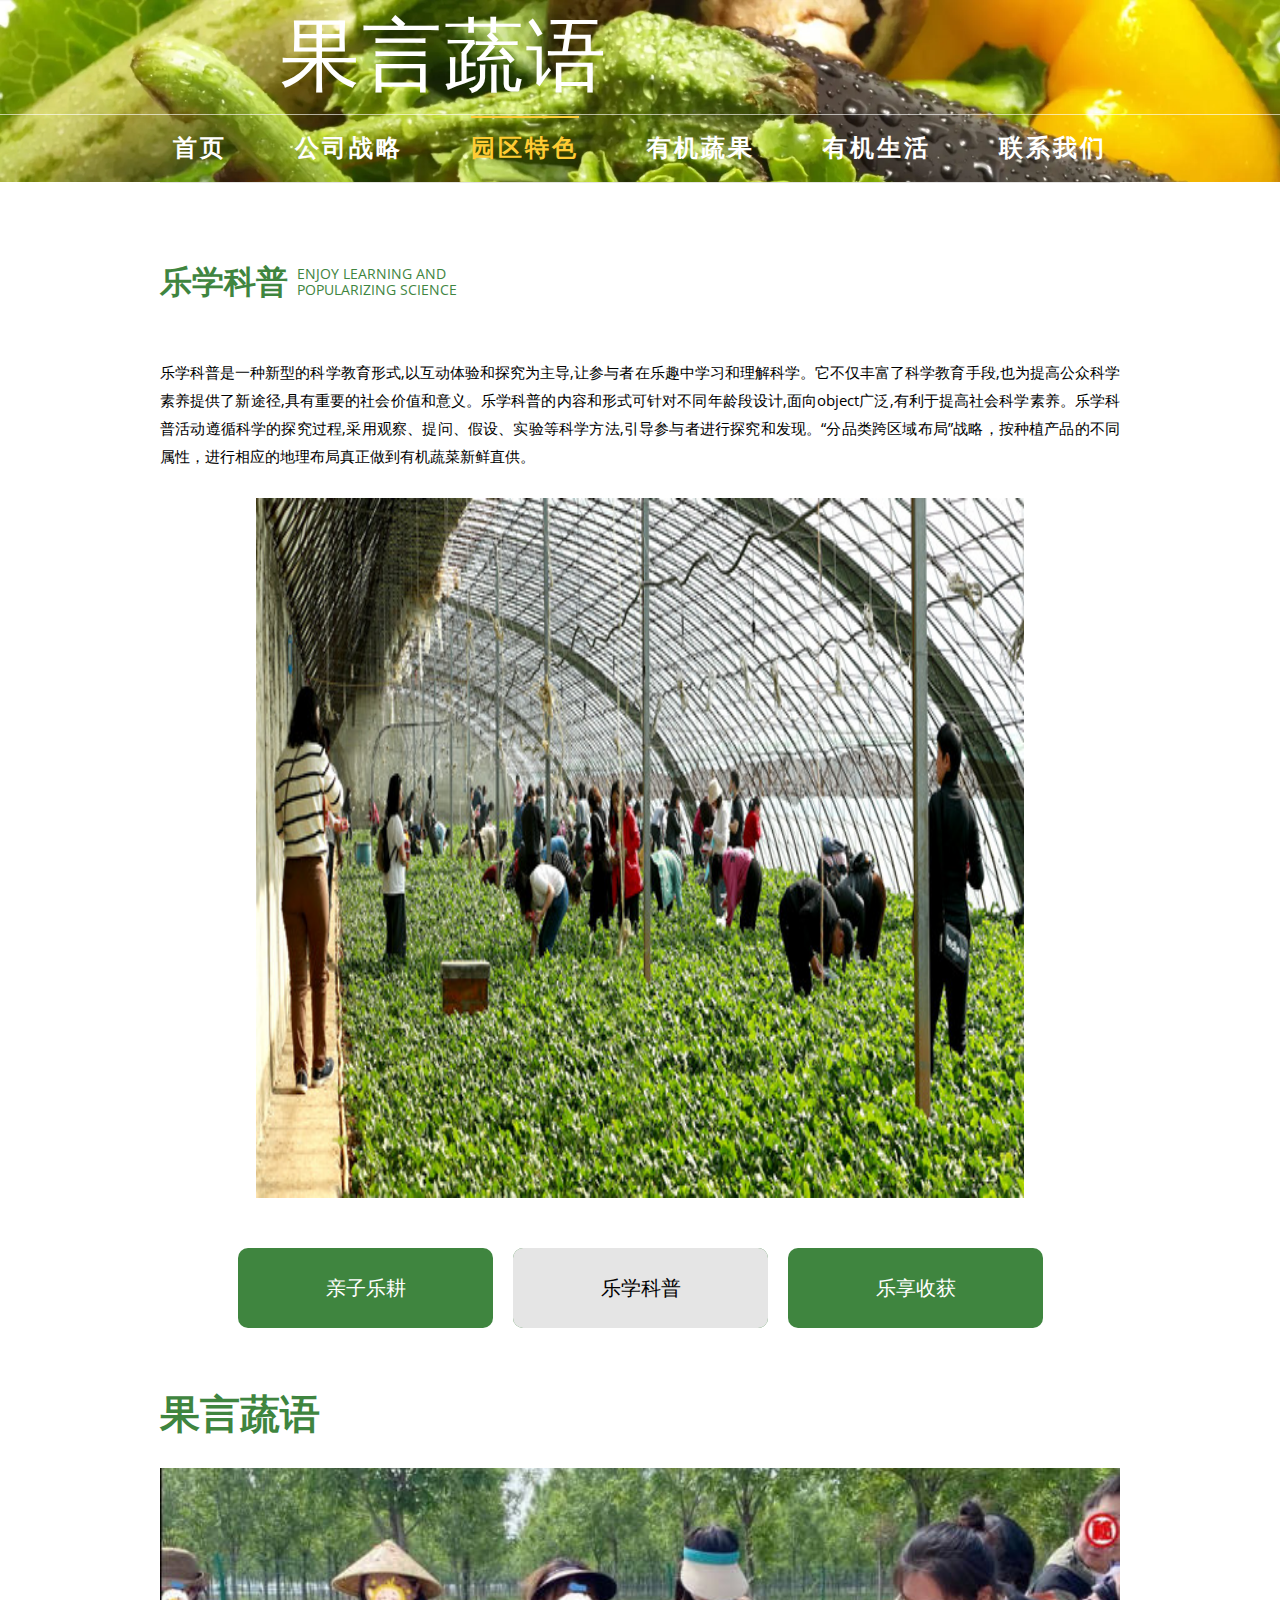
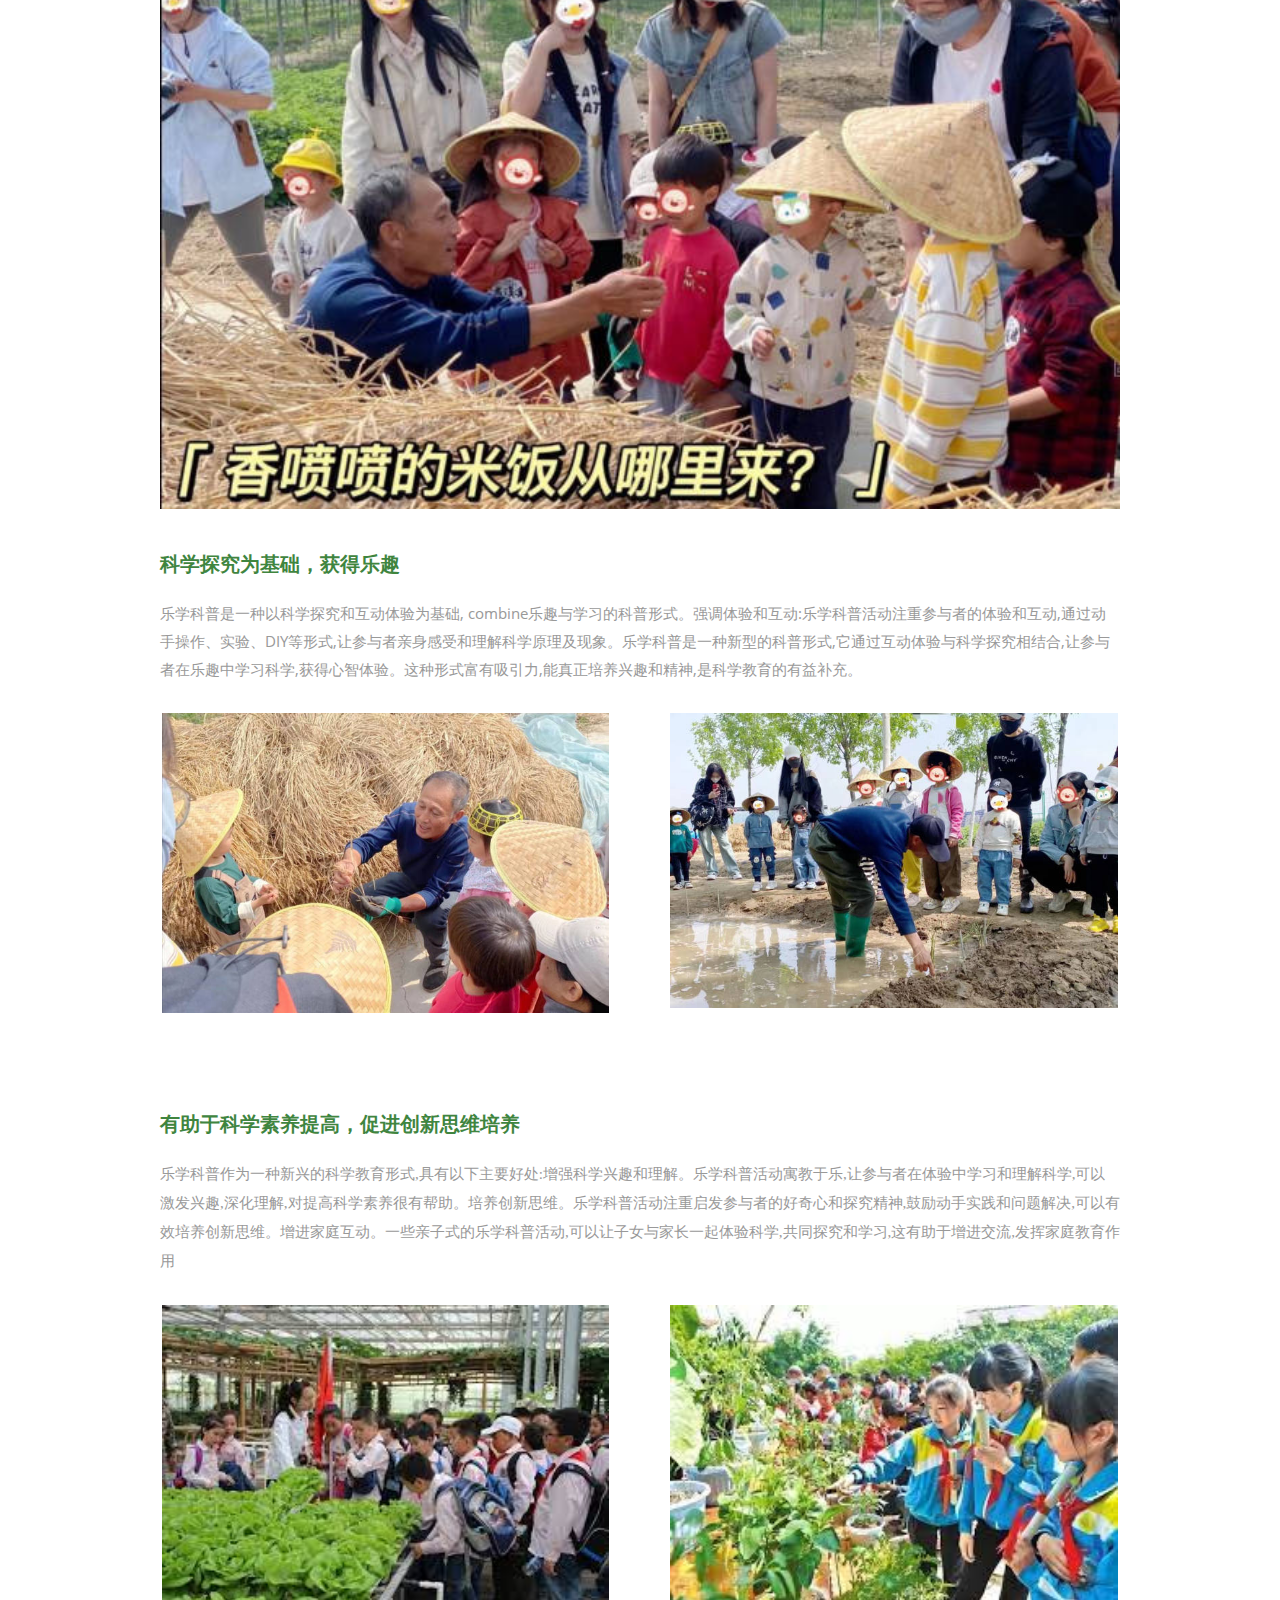
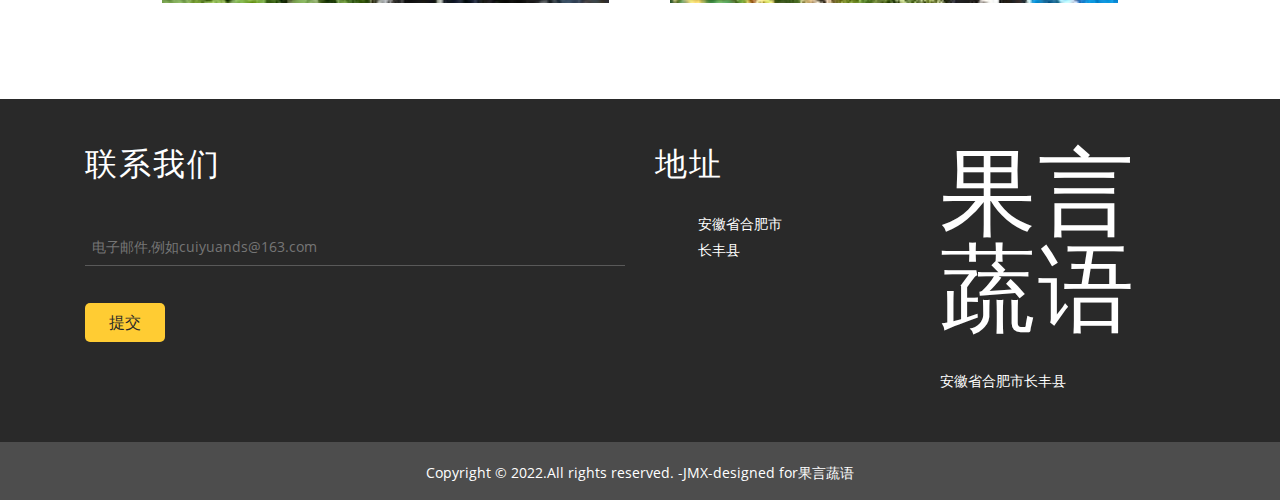
==== ts-x.html @ 64f55573 "Add files via upload" ====
<!DOCTYPE HTML>
<html>
<head>
<title>园区特色</title>
<meta name="viewport" content="width=device-width, initial-scale=1">
<meta http-equiv="Content-Type" content="text/html; charset=utf-8" />
<meta name="keywords" content="Transit Responsive web template, Bootstrap Web Templates, Flat Web Templates, Andriod Compatible web template, 
Smartphone Compatible web template, free webdesigns for Nokia, Samsung, LG, SonyErricsson, Motorola web design" />
<script type="application/x-javascript"> addEventListener("load", function() { setTimeout(hideURLbar, 0); }, false); function hideURLbar(){ window.scrollTo(0,1); } </script>
<link href="css/bootstrap.css" rel='stylesheet' type='text/css' />
<link rel="shortcut icon" href="images/newlog2.png" type="image/x-icon"/>
<!-- Custom Theme files -->
<link href="css/style.css" rel='stylesheet' type='text/css' />
<!-- 有机知识模块	 -->
<link rel="shortcut icon" href="themes/basic/skin/images/favicon.ico" type="image/x-icon"/>	
<link rel="stylesheet" type="text/css" href="css-2/default/default.css" />	
<link rel="stylesheet" type="text/css" href="ss-2/index.css2.css" />
<link rel="stylesheet" type="text/css" href="css-2/global.2.css" />
<link rel="stylesheet" type="text/css" href="ss-2/resize.css" />
<link rel="stylesheet" type="text/css" href="css-2/filexslider.css" />
<link rel="stylesheet" href="css/lightbox.css">
<script src="js/jquery-1.11.1.min.js"> </script>
<!-- 有机知识模块	 -->
<script type="text/javascript" src="js-2/jquery.js"></script>
<script type="text/javascript" src="js-2/jquery-jplayer.min.js"></script>

<script type="text/javascript" src="gysy/README.md"></script>
<script type="text/javascript" src="js-2/waypoints.js"></script>
 <!--<script type="text/javascript" src="/skin/js/jquery.flexslider.js"></script>-->
 <script type="text/javascript" src="s-2/slider.js"></script>
<script type="text/javascript" src="themes/basic/skin/js/index.js"></script>
<script type="text/javascript">
	jQuery(document).ready(function($) {
		$(".scroll").click(function(event){		
			event.preventDefault();
			$('html,body').animate({scrollTop:$(this.hash).offset().top},1000);
		});
	});
</script>		
</head>
<body>
	<!-- banner -->
	<div class="banner a-banner">
		<!-- container -->
				<div class="logo">
					<a href="index.html">&nbsp;&nbsp;&nbsp;&nbsp;&nbsp;&nbsp;&nbsp;&nbsp;&nbsp;&nbsp;&nbsp;&nbsp;&nbsp;&nbsp;&nbsp;&nbsp;&nbsp;&nbsp;&nbsp;&nbsp;&nbsp;&nbsp;&nbsp;&nbsp;&nbsp;&nbsp;&nbsp;&nbsp;果言蔬语</a>
				</div>
				<div class="icons">
					<ul>
						<li><a href="#" class="facebook"> </a></li>
						<li><a href="#" class="facebook twitter"> </a></li>
						<li><a href="#" class="facebook chrome"> </a></li>
						<li><a href="#" class="facebook dribbble"> </a></li>
					</ul>
				</div>
				<div class="clearfix"> </div>
			<div class="top-nav">
					<span class="menu">菜单</span>
					<ul class="nav1">
						<li><a href="/index.html" >首页</a></li>
						<li><a href="/gs.html">公司战略</a></li>
						<li><a href="/zhishi.html"  class="active" >园区特色</a></li>
						<li><a href="/history.html">有机蔬果</a></li>
						<li><a href="/zhishi.html" >有机生活</a></li>
						<li><a href="/contact.html">联系我们</a></li>
					</ul>
					<!-- script-for-menu -->
						<script>
							 $( "span.menu" ).click(function() {
							$( "ul.nav1" ).slideToggle( 300, function() {
							// Animation complete.
								});
								});
						</script>
					<!-- /script-for-menu -->
			</div>
		</div>
		<!-- //container -->
	</div>

        <!-- 二级导航栏-->
        <div class="subNav">
            <ul class="clearfix">
    <!-- <li><p>技术优势</p></li>
    <li><a class="active" href="/site/planting_base/5">全国种植基地</a></li>
    <li><a class="" href="/site/soil#level-1">有机转化</a></li>
    <li><a class="" href="/site/scientific#level-1">科学种植</a></li>
    <li><a class="" href="/site/smart#level-1">智慧农业</a></li>
    <li><a class="" href="/site/quality#level-1">质量体系</a></li> -->
</ul>        </div>

        <div class="content">
            <div class="planting">
                <h1 class="con_title clearfix">
                    <span class="span1">乐学科普</span>
                    <span class="span2">Enjoy Learning And <br/>Popularizing Science</span>
                </h1>

                <div class="planting_article">
                    <div class='layout-area'><p style="text-align: justify;"><span style="color: #000000;">乐学科普是一种新型的科学教育形式,以互动体验和探究为主导,让参与者在乐趣中学习和理解科学。它不仅丰富了科学教育手段,也为提高公众科学素养提供了新途径,具有重要的社会价值和意义。乐学科普的内容和形式可针对不同年龄段设计,面向object广泛,有利于提高社会科学素养。乐学科普活动遵循科学的探究过程,采用观察、提问、假设、实验等科学方法,引导参与者进行探究和发现。&ldquo;分品类跨区域布局&rdquo;战略，按种植产品的不同属性，进行相应的地理布局真正做到有机蔬菜新鲜直供。</span></p>
<p>&nbsp;</p>
<p><img src="/teshi-shi/zhis-01.jpg " alt="" width="869" height="700" /></p></div>                </div>

                
                
                
                <div class="planting_list">
                    <ul class="planting_list_ul clearfix">
                        
                                                                            <li>
                                <a class="active" href="/yuanquteshe.html">
                                    亲子乐耕                               </a>
                            </li>
                                                    <li>
                                <a class="active current" href="ts-x.html">
                                    乐学科普                                </a>
                            </li>
                                                    <li>
                                <a class="" href="/ts-xiang.html">
                                    乐享收获                                </a>
                            </li>
                                                    <li>
                                <a class="" href="/ts-ye.html">
                                    乐业共育                                </a>
                            </li>
                                                    <!-- <li>
                                <a class="" href="/site/planting_base/9">
                                    海南基地                                </a>
                            </li> -->
                          
                       
                    </ul>
                    <span class="planting_prev"></span>
                    <span class="planting_next"></span>
                </div>

                
                  <!-- 添加节点到类型-->
                                    
                                
                <div class="planting_section">
                    <h2>果言蔬语<span></span></h2>
                    <div class="plan_img">
                        <p><img src="/manig-ts/lexue-00.jpg" alt="" /></p>                    </div>
 
                   
                    
                          
                            
                            <div class="planting_sec1">
                                <h3>科学探究为基础，获得乐趣</h3>
                                <div class="article">
                                    <p>乐学科普是一种以科学探究和互动体验为基础, combine乐趣与学习的科普形式。强调体验和互动:乐学科普活动注重参与者的体验和互动,通过动手操作、实验、DIY等形式,让参与者亲身感受和理解科学原理及现象。乐学科普是一种新型的科普形式,它通过互动体验与科学探究相结合,让参与者在乐趣中学习科学,获得心智体验。这种形式富有吸引力,能真正培养兴趣和精神,是科学教育的有益补充。</p>                                </div>
                                
                                 <!--编辑节点:-->
                                                                
                                <div class="list">
                                    <ul class="clearfix">
                                        
                                                                                                                                                                                                                                                      
                                            <li>
                                                <img src="/manig-ts/lexue-01.jpg" alt=""/>
                                                <h3></h3>
                                                <div></div>  
                                                
                                                      <!--    编辑节点:-->
                                                                                                    
                                            </li>
                                        
                                                                                                                                         
                                            <li>
                                                <img src="/manig-ts/lexue-02.jpg" alt=""/>
                                                <h3></h3>
                                                <div></div>  
                                                
                                                      <!--    编辑节点:-->
                                                                                                    
                                            </li>
                                        
                                                                                 
                                    </ul>
                                </div>
                            </div>
                            
                            <div class="planting_sec1">
                                <h3>有助于科学素养提高，促进创新思维培养</h3>
                                <div class="article">
                                    <p class="p"><span style="font-family: 方正兰亭黑简体;"></span><span style="font-family: 方正兰亭黑简体;">乐学科普作为一种新兴的科学教育形式,具有以下主要好处:增强科学兴趣和理解。乐学科普活动寓教于乐,让参与者在体验中学习和理解科学,可以激发兴趣,深化理解,对提高科学素养很有帮助。培养创新思维。乐学科普活动注重启发参与者的好奇心和探究精神,鼓励动手实践和问题解决,可以有效培养创新思维。增进家庭互动。一些亲子式的乐学科普活动,可以让子女与家长一起体验科学,共同探究和学习,这有助于增进交流,发挥家庭教育作用</span>&nbsp;</p>                                </div>
                                
                                 <!--编辑节点:-->
                                                                
                                <div class="list">
                                    <ul class="clearfix">
                                        
                                                                                                                                                                                                                                                      
                                            <li>
                                                <img src="/teshi-shi/zhisi-02.jpg" alt=""/>
                                                <h3></h3>
                                                <div></div>  
                                                
                                                      <!--    编辑节点:-->
                                                                                                    
                                            </li>
                                        
                                                                                                                                         
                                            <li>
                                                <img src="/teshi-shi/zhisi-03.jpg" alt=""/>
                                                <h3></h3>
                                                <div></div>  
                                                
                                                      <!--    编辑节点:-->
                                                                                                    
                                            </li>
                                        
                                                                                 
                                    </ul>
                                </div>
                            </div>
                         
                    
                </div>


                
                
                
            </div>
        </div>

    </div>

  
<script>
    $(function(){
        $('.planting_list .planting_list_ul').carouFredSel({
            'width':'100%',
            'scroll': {'duration': 800, 'items': 1},
            'swipe': {'onMouse': true},
            'auto': false,
//            'items': 4,
            'prev': '.planting_prev',
            'next': '.planting_next',
            'circular': false
        });
    });
</script>

<div class="footer">
    <!-- container -->
    <div class="container">
        <div class="col-md-6 footer-left">
            <h3>联系我们</h3>
            <form>
                <input type="text" placeholder="电子邮件,例如cuiyuands@163.com" required="">
                <input type="submit" value="提交">
            </form>
        </div>
        <div class="col-md-3 footer-middle">
            <h3>地址</h3>
            <div class="address">
                <p>安徽省合肥市
                    <span>长丰县</span>
                </p>
            </div>
            <div class="phone">
                <p></p>
            </div>
        </div>   
        <div class="col-md-3 footer-right">
            <div class="f-logo">
                <a href="index.html">果言蔬语</a>
            </div>
            <p>安徽省合肥市长丰县</p>
        </div>
        <div class="clearfix"> </div>	
    </div>
    <!-- //container -->
</div>
<!-- //footer -->
<!-- copyright -->
<div class="copyright">
    <!-- container -->
    <div class="container">
        <div class="copyright-left">
            <p>Copyright &copy; 2022.All rights reserved.&nbsp;-JMX-designed&nbsp;for<a href="index.html" target="_blank" title="">果言蔬语</a></p>
        </div>
    </div>
    <!-- //container -->
</div>
<!-- copyright -->
</body>
</html>
---- css/style.css ----
h4, h5, h6,
h1, h2, h3 {margin-top: 0;}
ul, ol {margin: 0;}
p {margin: 0;}
html, body{
	font-family: 'OpenSans-Regular';
	font-size: 100%;
	background: #ffffff;
}
@font-face {
   font-family: 'OpenSans-Regular';
   src: url(../fonts/OpenSans-Regular.ttf)format('truetype');
}
@font-face {
   font-family: 'Dorsa-Regular';
   src: url(../fonts/Dorsa-Regular.ttf)format('truetype');
}
body a{
	transition:0.5s all;
	-webkit-transition:0.5s all;
	-moz-transition:0.5s all;
	-o-transition:0.5s all;
	-ms-transition:0.5s all;
}
.banner{
  background: url(../images/bg.jpg) no-repeat 0px 0px;
  background-size: cover;
  -webkit-background-size: cover;
  -moz-background-size: cover;
  -o-background-size: cover;
  -ms-background-size: cover;
  position: relative;
}
.copyrights{
	text-indent:-9999px;
	height:0;
	line-height:0;
	font-size:0;
	overflow:hidden;
}
.a-banner {
  background: url(../images/bg.jpg) no-repeat 0px 0px;
  background-size: cover;
}
.logo{
	float:left;
}
.logo a{
  color: #FFF;
  font-size: 5em;
  font-family: 'Dorsa-Regular';
  text-decoration: none;
  letter-spacing: 2px;
}
.icons{
	float:right;
}
.icons ul{
  padding: 0;
  margin: 3em 0 0 0;
}
.icons ul li{
	display:inline-block;
	margin:0 .3em;
}
.icons ul li a.facebook{
	background:url(../images/social.png) no-repeat 0px 0px;
	width:40px;
	height:40px;
	display:block;
}
.icons ul li a.twitter{
  background: url(../images/social.png) no-repeat -41px 0px;
}
.icons ul li a.chrome{
	background:url(../images/social.png) no-repeat -82px 0px;
}
.icons ul li a.dribbble{
	background:url(../images/social.png) no-repeat -123px 0px;
}
.icons ul li a.pinterest{
	background:url(../images/social.png) no-repeat -164px 0px;
}
.icons ul li a.facebook:hover{
	opacity:.5;
}
.top-nav {
  text-align: center;
  padding: 1em 0 1em 0;
  border-top: ridge 1px rgba(255, 255, 255, 0.62);
}
.top-nav ul {
  padding: 0;
  margin: 0;
}
.top-nav ul li {
  display: inline-block;
  margin: 0 2em;
}
.top-nav ul li a.active {
  border-top: solid 2px #ffcc33;
  color: #ffcc33;
}
.top-nav ul li a {
  color: #FFFFFF;
  font-size: 1.5em;
  letter-spacing: 3px;
  margin: 0;
  font-weight: 600;
  font-family: 'Dorsa-Regular';
  text-decoration: none;
  padding: .7em 0 0 0;
}
.top-nav ul li a:hover{
  border-top: solid 2px #ffcc33;
  color: #ffcc33;
}	
.banner-text{
  padding: 2em 0;
  background: #ffcc33;
  margin-top: 30.5em;
}
.banner-text ul{
	padding:0;
	margin:0;
}
.banner-text ul li {
  font-size: 1em;
  margin: 0;
  color: #FFF;
  display: inline-block;
}
.banner-text ul li a {
  color: #FFF;
  text-decoration: none;
}
.banner-text ul li a {
  color: #FFF;
  text-decoration: none;
}
.banner-top-slide{
  background: #FFF;
  position: absolute;
  top: 20.06em;
  right: 14%;
  width: 28%;
}
.banner-bottom-top{
  background: #ffcc33;
  padding: 2em 3em;
}
.banner-bottom-top h4{
	color:#FFF;
	font-size:3em;
	font-weight:600;
}
.banner-bottom-top p{
  font-size: 1.4em;
  color: #FFF;
}
.banner-bottom-bottom{
  background: #FFF;
  padding: 2em 3em 4em;
}
.banner-slid h3{
  color: #6E6E6E;
  font-family: 'Dorsa-Regular';
  font-size: 3em;
  letter-spacing: 2px;
}
.banner-slid p{
  color: #B2B2B2;
  font-size: .9em;
  margin: 1em 0 0 0;
  line-height: 1.8em;
}
/*------------------ Slider Part starts Here----------*/
#slider2,
#slider3 {
  box-shadow: none;
  -moz-box-shadow: none;
  -webkit-box-shadow: none;
  margin: 0 auto;
}
.rslides_tabs {
  list-style: none;
  padding: 0;
  background: rgba(0,0,0,.25);
  box-shadow: 0 0 1px rgba(255,255,255,.3), inset 0 0 5px rgba(0,0,0,1.0);
  -moz-box-shadow: 0 0 1px rgba(255,255,255,.3), inset 0 0 5px rgba(0,0,0,1.0);
  -webkit-box-shadow: 0 0 1px rgba(255,255,255,.3), inset 0 0 5px rgba(0,0,0,1.0);
  font-size: 18px;
  list-style: none;
  margin: 0 auto 50px;
  max-width: 540px;
  padding: 10px 0;
  text-align: center;
  width: 100%;
}
.rslides_tabs li {
  display: inline;
  float: none;
  margin-right: 1px;
}
.rslides_tabs a {
  width: auto;
  line-height: 20px;
  padding: 9px 20px;
  height: auto;
  background: transparent;
  display: inline;
}
.rslides_tabs li:first-child {
  margin-left: 0;
}
.rslides_tabs .rslides_here a {
  background: rgba(255,255,255,.1);
  color: #fff;
  font-weight: bold;
}
.events {
  list-style: none;
}
.callbacks_container {
  position: relative;
  width: 100%;
}
.callbacks {
  position: relative;
  list-style: none;
  overflow: hidden;
  width: 100%;
  padding: 0;
  margin: 0;
}
.callbacks li {
  position: absolute;
  width: 100%;
  left: 0;
  top: 0;
}
.callbacks img {
  position: relative;
  z-index: 1;
  height: auto;
  border: 0;
}
.callbacks .caption {
	display: block;
	position: absolute;
	z-index: 2;
	font-size: 20px;
	text-shadow: none;
	color: #fff;
	left: 0;
	right: 0;
	padding: 10px 20px;
	margin: 0;
	max-width: none;
	top: 10%;
	text-align: center;
}
.callbacks_nav {
position: absolute;
  -webkit-tap-highlight-color: rgba(0,0,0,0);
  top: 100%;
  left: 0;
  opacity: 0.7;
  z-index: 3;
  text-indent: -9999px;
  overflow: hidden;
  text-decoration: none;
  height: 16px;
  width: 15px;
  background: transparent url("../images/themes.png") no-repeat left top;
  margin-top: 0;
}
.callbacks_nav:active {
  opacity: 1.0;
}
.callbacks_nav.next {
  left: 7%;
  background-position: right top;
}
#slider3-pager a {
  display: inline-block;
}
#slider3-pager span{
  float: left;
}
#slider3-pager span{
	width:100px;
	height:15px;
	background:#fff;
	display:inline-block;
	border-radius:30em;
	opacity:0.6;
}
#slider3-pager .rslides_here a {
  background: #FFF;
  border-radius:30em;
  opacity:1;
}
#slider3-pager a {
  padding: 0;
}
#slider3-pager li{
	display:inline-block;
}
.rslides {
  position: relative;
  list-style: none;
  overflow: hidden;
  width: 100%;
  padding: 0;
  margin: 0;
}
.rslides li {
  -webkit-backface-visibility: hidden;
  position: absolute;
  display: none;
  width: 100%;
  left: 0;
  top: 0;
}
.rslides li{
  position: relative;
  display: block;
  float: left;
}
.rslides img {
  height: auto;
  border: 0;
  width:100%;
}
.callbacks_tabs{
  list-style: none;
  position: absolute;
  top: 111%;
  z-index: 999;
  left: 0;
  padding: 0;
  margin: 0;
}
.slider-top{
	text-align: center;
	padding:10em 0;
}
.slider-top h1{
	font-weight:700;
	font-size:48px;
	color:#010101;
}
.slider-top p{
	font-weight:400;
	font-size:20px;
	padding:1em 7em;
	color:#010101;
}
.slider-top ul.social-slide{
	display:inline-flex;
	margin: 0px;
	padding: 0px;
}
ul.social-slide li i{
	width:70px;
	height:74px;
	background:url(../images/img-resources.png)no-repeat;
	display: inline-block;
	margin:0px 15px;
}
ul.social-slide li i.win{
	background-position:-6px 0px;
}
ul.social-slide li i.android{
	background-position:-110px 0px;
}
ul.social-slide li i.mac{
	background-position:-215px 0px;
}
.callbacks_tabs li{
  display: inline-block;
  margin: 0 .2em;
}
@media screen and (max-width: 600px) {
  .callbacks_nav {
    top: 47%;
    }
}
/*----*/
.callbacks_tabs a{
 visibility: hidden;
}
.callbacks_tabs a:after {
  content: "\f111";
  font-size: 0;
  font-family: FontAwesome;
  visibility: visible;
  display: block;
  height: 12px;
  width: 12px;
  background: #444444;
  display: inline-block;
  border: 2px solid #444444;
  border-radius: 30px;
  -webkit-border-radius: 30px;
  -moz-border-radius: 30px;
  -o-border-radius: 30px;
  -ms-border-radius: 30px;
}
.callbacks_here a:after{
  border: 2px solid #000000;
  background: #FFFFFF;
}
/*-- welcome --*/
.welcome{
	padding:5em 0;
}
.welcome-info h3{
  color: #B2B2B2;
  font-size: 10em;
  font-family: 'Dorsa-Regular';
  letter-spacing: 2px;
  margin: 0;
}
.welcome-info h5{
  color: #000;
  font-size: 2em;
  margin: 0;
  text-transform: uppercase;
}
.welcome-info h4{
  color: #B2B2B2;
  font-size: 1.6em;
  margin: 2em 0 0 0;
  line-height: 1.3em;
}
/*-- banner-bottom --*/
.banner-bottom {
  padding: 5em 0;
  background: #ffcc33;
}
.banner-bottom-info {
  text-align: center;
}
.banner-bottom-info h3{
  color: #FFFFFF;
  font-size: 4em;
  margin: 0;
  font-family: 'Dorsa-Regular';
  letter-spacing: 2px;
}
.banner-bottom-info p{
  color: #FFFFFF;
  font-size: .9em;
  margin: 1em auto 0;
  line-height: 1.8em;
  width: 70%;
}
.banner-bottom-grids {
  margin-top: 4em;
}
.banner-bottom-left img{
	width:100%;
}
.banner-bottom-right h4{
  color: #FFFFFF;
  font-size: 1.4em;
  margin: 0;
}
.banner-bottom-right p{
  color: #FFFFFF;
  font-size: .9em;
  margin: 1em 0 0 0;
  line-height: 1.8em;
}
/*-- news --*/
.news {
  padding: 4em 0;
}
.news-text h3 {
  color: #6E6E6E;
  font-size: 4em;
  margin: 0;
  font-family: 'Dorsa-Regular';
  letter-spacing: 2px;
}
.news-text {
  text-align: center;
}
.news-text p{
  color: #B2B2B2;
  font-size: .9em;
  margin: 1em auto 0;
  line-height: 1.8em;
  width: 70%;
}
.news-text h5 span{
	display:block;
}
.news-grids {
  margin-top: 3em;
}
.news-grid img{
  width: 100%;
  margin: 1em 0;
}
.news-grid h4{
  color: #000000;
  font-size: 1em;
  margin: 0 0 .3em 0;
  font-weight: 600;
}
.news-grid a:hover{
	text-decoration:none;
}
.news-grid span {
	color: #B2B2B2;
	font-size: .9em;
	line-height: 1.8em;
}
.news-info p {
  color: #B2B2B2;
  font-size: .9em;
  margin: 0;
  line-height: 1.8em;
}
/*-- footer --*/
.footer{
	padding:3em 0;
	background:#292929;
}
.footer-left h3{
  color: #FFFFFF;
  font-size: 2em;
  margin: 0;
  font-family: 'Dorsa-Regular';
  letter-spacing: 2px;
}
.footer-left form{
  margin-top: 3em;
}
.footer-left input[type="text"] {
width: 100%;
  color: #898888;
  background: none;
  outline: none;
  font-size: .9em;
  padding: .5em;
  margin-bottom: 2em;
  -webkit-appearance: none;
  border-bottom: solid 1px #595959;
  border-top: none;
  border-right: none;
  border-left: none;
}
.footer-left input[type="submit"] {
border: none;
  outline: none;
  color: #292929;
  padding: .5em 1.5em;
  font-size: 16px;
  margin: 0.5em 0 0 0;
  -webkit-appearance: none;
  background: #FFCC33;
  border-radius: 5px;
  -webkit-border-radius: 5px;
  -moz-border-radius: 5px;
  -o-border-radius: 5px;
  -ms-border-radius: 5px;
}
.footer-left input[type="submit"]:hover{
	background:#4D4D4D;
	transition: 0.5s all;
	-webkit-transition: 0.5s all;
	-o-transition: 0.5s all;
	-moz-transition: 0.5s all;
	-ms-transition: 0.5s all;
}
.footer-middle h3{
  color: #FFFFFF;
  font-size: 2em;
  margin: 0;
  font-family: 'Dorsa-Regular';
  letter-spacing: 2px;
}
.f-logo a {
  color: #FFF;
  font-size: 6em;
  font-family: 'Dorsa-Regular';
  text-decoration: none;
  letter-spacing: 2px;
  line-height: 1em;
}
.footer-right p{
  color: #FFF;
  font-size: .9em;
  margin: 2em 0 0 0;
  line-height: 1.8em;
}
.address p {
  color: #FFFFFF;
  font-size: .9em;
  line-height: 1.8em;
  padding-left: 3em;
  margin: 2em 0 0 0;
  background: url(../images/location.png) no-repeat 0px 5px;
}
.address p span {
  display: block;
}
.phone{
	margin-top:2em;
}
.phone p{
  color: #FFFFFF;
  font-size: .9em;
  line-height: 1.8em;
  padding-left: 3em;
  margin: 2em 0 0 0;
  background: url(../images/phone.png) no-repeat 0px 0px;
}
.copyright{
  background: #4D4D4D;
  padding: 1em 0;
  text-align: center;
}
.copyright-left p{
	color: #FFF;
	font-size: .9em;
	margin: .4em 0 0 0;
}
.copyright-left p a{
	color:#FFF;
}
/*-- gallery --*/
.gallery-top {
  background: #F9F9F9;
}
.gallery-info {
  margin: 3em 0;
  text-align: center;
}
.gallery-info h3 {
  color: #6E6E6E;
  font-size: 4em;
  margin: 0;
  font-family: 'Dorsa-Regular';
  letter-spacing: 2px;
}
.gallery-info p {
  color: #B2B2B2;
  font-size: .9em;
  margin: 1em auto 0;
  line-height: 1.8em;
  width: 70%;
}
.gallery-grid img {
  width: 100%;
}
.gallery-grid:hover img {
  -webkit-filter: grayscale(100%);
  opacity: 8;
  transition: all 300ms!important;
  -webkit-transition: all 300ms!important;
  -moz-transition: all 300ms!important;
}
.gallery-grids-middle{
	margin:2em 0;
}
.gallery-grids-top {
  margin-bottom: 4em;
}
/*-- typography --*/
.typography {
  padding: 5em 0;
  background: #F9F9F9;
}
.typography-info {
  text-align: center;
  margin-bottom: 3em;
}
.typography-info h3.type {
  color: #6E6E6E;
  font-size: 4em;
  margin: 0;
  font-family: 'Dorsa-Regular';
  letter-spacing: 2px;
}
.typography-info p{
	color: #B2B2B2;
	font-size: .9em;
	margin: 1em auto 0;
	line-height: 1.8em;
	width: 70%;
}
.grid_4{
	background:#fff;
	padding:2em 0em 0em 0em;
}  
.grid_5{
	padding:1em 0 2em 0;
}

.table td, .table>tbody>tr>td, .table>tbody>tr>th, .table>tfoot>tr>td, .table>tfoot>tr>th, .table>thead>tr>td, .table>thead>tr>th {
  padding: 15px!important;
}
.table > thead > tr > th, .table > tbody > tr > th, .table > tfoot > tr > th, .table > thead > tr > td, .table > tbody > tr > td, .table > tfoot > tr > td {
  font-size: 0.8em;
  color: #999;
}
.table > thead > tr > th, .table > tbody > tr > th, .table > tfoot > tr > th, .table > thead > tr > td, .table > tbody > tr > td, .table > tfoot > tr > td {
  border-top: none !important;
}
.tab-content > .active {
  display: block;
  visibility: visible;
}
.label {
  font-weight: 300 !important;
}
.label {
  padding: 4px 6px;
  border: none;
  text-shadow: none;
}
h4.typ1{
	margin-bottom:15px;
}
h5.typ1{
	margin-bottom:15px;
}
.progress {
  height: 8px;
  box-shadow: none;
}
.progress {
  overflow: hidden;
  height: 20px;
  margin-bottom: 20px;
  background-color: #eeeeee;
  border-radius: 2px;
  -webkit-box-shadow: inset 0 1px 2px rgba(0, 0, 0, 0.1);
  box-shadow: inset 0 1px 2px rgba(0, 0, 0, 0.1);
}
.progress-bar {
  float: left;
  width: 0%;
  height: 100%;
  font-size: 12px;
  line-height: 20px;
  color: #ffffff;
  text-align: center;
  background-color: #03a9f4;
  -webkit-box-shadow: inset 0 -1px 0 rgba(0, 0, 0, 0.15);
  box-shadow: inset 0 -1px 0 rgba(0, 0, 0, 0.15);
  -webkit-transition: width 0.6s ease;
  -o-transition: width 0.6s ease;
  transition: width 0.6s ease;
}
.progress-bar {
  box-shadow: none;
}
.progress-bar-primary {
  background-color: #03a9f4;
}
.progress-bar-info {
  background-color: #00bcd4;
}
.progress-bar-success {
  background-color: #8bc34a;
}
.progress-bar-warning {
  background-color: #ffc107;
}
.progress-bar-danger {
  background-color: #e51c23;
}
.progress-bar-inverse {
  background-color: #757575;
}
.pagination > .active > a, .pagination > .active > span, .pagination > .active > a:hover, .pagination > .active > span:hover, .pagination > .active > a:focus, .pagination > .active > span:focus {
  background-color:#5bb2fc; !important;
  border-color:#5bb2fc; !important;
}
.grid_3 p,.page-header p {
  color: 888;
  font-size: 0.8em;
  margin-bottom: 1em;
  font-weight: 300;
}
.bs-docs-example {
  margin: 1em 0;
}
section#tables  p {
 margin-top: 1em;
}
.breadcrumb li{
	font-size:0.85em;
}
.breadcrumb li a{
	  color:#5bb2fc;
}
.badge-primary {
  background-color: #03a9f4;
}
.badge-success {
  background-color: #8bc34a;
}
.badge-warning {
  background-color: #ffc107;
}
.badge-danger {
  background-color: #e51c23;
}
.tab-container .tab-content {
  border-radius: 0 2px 2px 2px;
  border: 1px solid #e0e0e0;
  padding: 16px;
  background-color: #ffffff;
}
.nav-tabs {
  margin-bottom: 1em;
}
.alert {
  font-size: 0.85em;
}
h1.t-button,h2.t-button,h3.t-button,h4.t-button,h5.t-button {
  margin-top:0.5em
}
/*-- contact --*/
.contact-top {
  background: #F9F9F9;
}
.contact-info {
  margin: 3em 0;
  text-align: center;
}
.contact-info h3 {
  color: #6E6E6E;
  font-size: 3em;
  margin: 0;
  font-family: 'Dorsa-Regular';
  letter-spacing: 2px;
}
.contact-info p {
  color: #B2B2B2;
  font-size: .9em;
  margin: 1em auto 0;
  line-height: 1.8em;
  width: 70%;
}
.map iframe {
  width: 100%;
  min-height: 400px;
  border: none;
}
.mail-grids {
  margin: 3em 0;
}
.mail-grid-left h3 {
  color: #6E6E6E;
  font-size: 2em;
  margin: 0;
  font-family: 'Dorsa-Regular';
  letter-spacing: 2px;
}
.mail-grid-left h5 {
  color: #919191;
  font-size: .9em;
  margin: 0;
  line-height: 1.8em;
}
.mail-grid-left h5 span {
  display: block;
}
.mail-grid-left h4 {
  color: #000;
  font-size: 1em;
  font-weight: 600;
  margin: .5em 0;
}
.mail-grid-left p {
  color: #919191;
  font-size: .9em;
  margin: 1em 0;
  line-height: 1.8em;
}
.mail-grid-left p a{
  color: #919191;
	text-decoration:none;
}
.mail-grid-left p span {
  display: block;
}
.contact-form form {
  text-align: right;
}
.contact-form input[type="text"] {
  width: 100%;
  color: #919191;
  background: none;
  outline: none;
  font-size: .9em;
  padding: .5em;
  margin-bottom: 1em;
  border: solid 1px #919191;
  -webkit-appearance: none;
}
.contact-form textarea {
  resize: none;
  width: 100%;
  background: none;
  color: #919191;
  font-size: .9em;
  outline: none;
  padding: .5em;
  border: solid 1px #919191;
  min-height: 150px;
  -webkit-appearance: none;
}
.contact-form input[type="submit"] {
  border: none;
  outline: none;
  color: #292929;
  padding: .5em 1.5em;
  font-size: .9em;
  font-weight: 600;
  margin: 0.5em 0 0 0;
  -webkit-appearance: none;
  background: #ffcc33;
  border-radius: 5px;
  -webkit-border-radius: 5px;
  -moz-border-radius: 5px;
  -o-border-radius: 5px;
  -ms-border-radius: 5px;
}
.contact-form input[type="submit"]:hover {
  background: #4D4D4D;
  color: #FFF;
  transition: 0.5s all;
  -webkit-transition: 0.5s all;
  -o-transition: 0.5s all;
  -moz-transition: 0.5s all;
  -ms-transition: 0.5s all;
}
span.menu {
  display: none;
}
/*-- about --*/
.about-top {
  padding-bottom: 4em;
}
.about-info {
  margin: 3em 0;
  text-align: center;
}
.about-info h3{
  color: #6E6E6E;
  font-size: 4em;
  margin: 0;
  font-family: 'Dorsa-Regular';
  letter-spacing: 2px;
}
.about-info p {
  color: #B2B2B2;
  font-size: .9em;
  margin: 1em auto 0;
  line-height: 1.8em;
  width: 70%;
}
.about-top-grid h4{
  color: #000000;
  font-size: 1em;
  margin: 0;
  font-weight: 600;
  line-height: 1.5em;
}
.about-top-grid p {
  color: #B2B2B2;
  font-size: .9em;
  margin: 1em 0 0 0;
  line-height: 1.8em;
}
.about-top-grid img{
	width:100%;
}
.about-right {
  background: url(../images/1.jpg) no-repeat 0px 0px;
  background-size: cover;
  float: left;
  min-height: 380px;
  width: 40%;
}
.about-bottom {
  padding: 4em 0;
}
.about-bottom-grids {
  margin-top: 4em;
}
.about-bottom h3 {
  color: #6E6E6E;
  font-size: 4em;
  margin: 0;
  font-family: 'Dorsa-Regular';
  letter-spacing: 2px;
  text-align: center;
}
.about-bottom-left h4 {
  color: #000000;
  margin: 0;
  font-size: 1.5em;
}
.about-bottom-left p {
  color: #B2B2B2;
  font-size: .9em;
  margin: 2em 0 0 0;
  line-height: 1.8em;
}
.about-bottom-left p span {
  display: block;
  margin: 2em 0;
}
.about-team {
  padding: 3em 0;
  background: #ffcc33;
}
.team-grids {
  margin-top: 3em;
}
.about-team h4 {
  color: #FFFFFF;
  font-size: 4em;
  margin: 0;
  font-family: 'Dorsa-Regular';
  letter-spacing: 2px;
  text-align: center;
}
.team-grid img {
  width: 100%;
}
.team-grid h6 {
  font-size: 1em;
  color: #FFF;
  margin: 1em 0 1em 0;
  text-transform: capitalize;
  font-weight: 600;
}
.team-grid p {
  color: #FFFFFF;
  font-size: .9em;
  margin: 0;
  line-height: 1.8em;
}
/*-- responsive-design starts-here --*/
@media (max-width: 1440px) {
	/*-- home --*/
	.banner-top-slide {
	  width: 29%;
	}
}
@media (max-width: 1366px) {
	/*-- home --*/
	.banner-top-slide {
	  width: 30%;
	}
}
@media (max-width: 1280px) {
	/*-- home --*/
	.banner-top-slide {
	  width: 32%;
	}
}
@media (max-width: 1080px) {
	/*-- home --*/
	.banner-top-slide {
	  width: 38%;
	  right: 7%;
	}
	.welcome-info h3 {
		font-size: 8em;
	}
	.welcome-info h5 {
		font-size: 1.5em;
	}
	.welcome-info h4 {
		font-size: 1.3em;
	}
	.banner-bottom-right h4 {
		font-size: 1.3em;
	}
}
@media (max-width: 1050px){
	.banner-top-slide {
	  width: 39%;
	  right: 7%;
	}
}
@media (max-width: 1024px) {
	/*-- home --*/
	.banner-top-slide {
	  width: 40%;
	  right: 4%;
	}
	.welcome-info h3 {
	  font-size: 7em;
	}
	.news-grid h4 {
		font-size: .95em;
	}
}
@media (max-width: 991px) {
	/*-- home --*/
	.top-nav ul li {
	  margin: 0 1.5em;
	}
	.banner-text {
	  margin-top: 28.5em;
	}
	.banner-bottom-top h4 {
		font-size: 2em;
	}
	.banner-bottom-top h4 {
		font-size: 2em;
	}
	.banner-bottom-top h4 {
		font-size: 2em;
	}
	.banner-top-slide {
	  width: 33%;
	  right: 4%;
	  top: 20.2em;
	}
	.welcome-info h3 {
	  font-size: 6em;
	}
	.welcome-info h4 {
	  font-size: 1.2em;
	}
	.banner-slid h3 {
		font-size: 2em;
	}
	.banner-slid p {
		font-size: .8em;
	}
	.banner-bottom-info p {
		width: 100%;
	}
	.banner-bottom-grid {
	  float: left;
	  width: 50%;
	}
	.banner-bottom-right {
	  text-align: center;
	  margin: 1em 0 0 0;
	}
	.news-text p {
		width: 100%;
	}
	.news-grid {
	  float: left;
	  width: 50%;
	  margin-bottom: 2em;
	}
	.footer-left {
	  float: left;
	  width: 33.33%;
	}
	.footer-middle {
	  float: left;
	  width: 33.33%;
	}
	.footer-right {
	  float: left;
	  width: 33.33%;
	}
	/*-- about --*/
	.about-right {
	  background: url(../images/1.jpg) no-repeat 0px 0px;
	  background-size: cover;
	  float: none;
	  width: 100%;
	}
	.about-bottom-right {
	  margin-top: 4em;
	}
	.team-grid {
	  float: left;
	  width: 50%;
	  margin-bottom: 1em;
	}
	.about-info p {
		width: 100%;
	}
	.about-top-grid {
	  margin-bottom: 2em;
	}
	.typography-info p {
		width: 100%;
	}
	.gallery-info p {
		width: 100%;
	}
	.contact-info p {
		width: 100%;
	}
	/*-- gallery --*/
	.gallery-grid {
	  float: left;
	  width: 50%;
	  margin-bottom: 2em;
	}
	.gallery-grids-middle {
	  margin: 0;
	}
}
@media (max-width: 800px) {
	/*-- home --*/
	.banner-text ul li {
		display: block;
	}
	.banner-top-slide {
	  width: 43%;
	}
	.banner-text {
	  margin-top: 26.5em;
	}
	.banner-top-slide {
	  top: 19.6em;
	}
	.welcome-info h3 {
	  font-size: 5em;
	}
	.welcome {
	  padding: 3em 0;
	}
	.banner {
	  background: url(../images/banner.jpg) no-repeat -300px 0px;
	  background-size: cover;
	}
	.a-banner {
	  background: url(../images/banner.jpg) no-repeat 0px 0px !important;
	  background-size: cover !important;
	}
}
@media (max-width: 640px) {
	.top-nav ul li a {
		font-size: 1.5em;
		padding: .8em 0 0 0;
	}
	.banner-bottom-top {
	  padding: 2em 2em;
	}
	.banner-bottom-bottom {
	  padding: 2em 2em 4em;
	}
	.banner-top-slide {
	  width: 47%;
	}
	.footer-right p {
		margin: 1em 0 0 0;
	}
}
@media (max-width: 480px) {
	/*-- home --*/
	span.menu {
	  display: block;
	  padding-bottom: 1em;
	  cursor: pointer;
	  font-size: 1.2em;
	  color: #FFF;
	  position: relative;
	}
	ul.nav1 {
		display: none;
	}
	.top-nav {
	  text-align: center;
	  padding: 1em 0 0em 0;
	}
	.top-nav ul {
	  padding: 0;
	  margin: 0 auto;
	  z-index: 9999;
	  position: absolute;
	  width: 100%;
	  left: 0;
	}
	.top-nav ul.nav1 li {
	  display: block;
	  text-align: center;
	  background: rgba(0, 0, 0, 0.74);
	  border-bottom: 1px ridge rgba(255, 255, 255, 0.28);
	  margin: 0;
	  width: 100%;
	}
	.top-nav ul li a {
	  padding: .3em 0;
	  display: block;
	  float: none;
	  color: #FFFFFF;
	}
	.logo a {
		font-size: 4em;
	}
	.icons ul {
	  margin: 2em 0 0 0;
	}
	.banner-top-slide {
	  position: inherit;
	  width: 90%;
	  margin: 2em auto 0;
	  right: 0;
	}
	.banner-bottom-bottom {
	  padding: 2em 2em 4em;
	  background: #F4F4F4;
	}
	.banner {
	  background: url(../images/banner.jpg) no-repeat -150px 0px;
	  background-size: cover;
	}
	.banner-text {
	  margin-top: 9.5em;
	}
	.welcome-info h4 {
	  font-size: 1em;
	  line-height: 1.8em;
	}
	.banner-bottom {
		padding: 2em 0;
	}
	.banner-bottom-info h3 {
		font-size: 3em;
	}
	.banner-bottom-right p {
		font-size: .8em;
	}
	.banner-bottom-right h4 {
	  font-size: 1em;
	  line-height: 1.5em;
	}
	.welcome-info h3 {
	  font-size: 4em;
	}
	.welcome-info h5 {
	  font-size: 1.3em;
	}
	.footer-left {
	  float: none;
	  width: 100%;
	}
	.footer-middle {
	  float: none;
	  width: 100%;
	  margin:2em 0;
	}
	.footer-right {
	  float: none;
	  width: 100%;
	}
	.footer-left h3 {
		font-size: 3em;
	}
	.footer-middle h3 {
		font-size: 3em;
	}
	.f-logo a {
		font-size: 5em;
	}
	/*-- about --*/
	.about-bottom {
		padding: 2em 0;
	}
	.about-bottom-grids {
	  margin-top: 2em;
	}
	.about-team {
		padding: 2em 0;
	}
	.about-team h4 {
		font-size: 3em;
	}
	.team-grids {
	  margin-top: 2em;
	}
	.about-info {
		margin: 2em 0;
	}
	.about-info h3 {
		font-size: 3em;
	}
	.about-top {
	  padding-bottom: 0em;
	}
	.about-bottom h3 {
		font-size: 3em;
	}
	.about-bottom-left h4 {
	  font-size: 1.3em;
	}
	/*-- gallery --*/
	.gallery-info h3 {
	   font-size: 3em;
	}
	.gallery-info {
		margin: 2em 0;
	}
	.gallery-grids-top {
	  margin-bottom: 0em;
	}
	/*-- typography --*/
	.typography {
		padding: 2em 0;
	}
	.typography-info h3.type {
	  font-size: 3em;
	}
	/*-- contact --*/
	.contact-info {
		margin: 2em 0;
	}
	.contact-info h3 {
		font-size: 3em;
	}
	.mail-grid-left h3 {
		font-size: 3em;
	}
}
@media (max-width: 320px) {
	.banner {
	  background: url(../images/banner.jpg) no-repeat -120px 0px;
	  background-size: cover;
	}
	.logo {
	  width: 34%;
	}
	.icons ul li a.facebook {
	  background: url(../images/social.png) no-repeat 0px 0px;
	  width: 30px;
	  height: 30px;
	  display: block;
	  background-size: 495%;
	}
	.icons ul li a.twitter {
	  background: url(../images/social.png) no-repeat -30px 0px !important;
	  background-size: 495% !important;
	}
	.icons ul li a.chrome {
	  background: url(../images/social.png) no-repeat -60px 0px !important;
	  background-size: 495% !important;
	}
	.icons ul li a.dribbble {
	  background: url(../images/social.png) no-repeat -90px 0px !important;
	  background-size: 495% !important;
	}
	.icons ul li {
	  display: inline-block;
	  margin: 0 .1em;
	}
	.logo a {
	  font-size: 3.5em;
	}
	.icons ul {
	  margin: 1.7em 0 0 0;
	}
	span.menu {
	  font-size: 1em;
	  font-weight: 600;
	}
	.banner-text {
	  margin-top: 5.5em;
	}
	.banner-text ul li {
		font-size: .8em;
	}
	.banner-text {
		padding: 1em 0;
	}
	.banner-bottom-top h4 {
	  font-size: 1em;
	}
	.banner-bottom-top p {
		font-size: 1em;
	}
	.banner-bottom-top {
	  padding: 1em;
	}
	.banner-bottom-bottom {
		padding: 1em 1em 3em;
	}
	.callbacks_tabs {
		top: 100%;
	}
	.welcome {
	    padding: 1em 0;
	}
	.welcome-info h3 {
	  font-size: 3em;
	}
	.welcome-info h5 {
	  font-size: 1em;
	}
	.welcome-info h4 {
	  font-size: 1.5em;
	  margin: 1em 0 0 0;
	}
	.welcome-info h4 {
		font-size: .8em;
	}
	.banner-top-slide {
		margin: 1em auto 0;
	}
	.banner-bottom {
	  padding: 1em 0;
	}
	.banner-bottom-left {
	  text-align: center;
	}
	.banner-bottom-left img {
	  width: 70%;
	}
	.banner-bottom-info h3 {
	    font-size: 2.5em;
	}
	.banner-bottom-info p {
		font-size: .8em;
	}
	.banner-bottom-grids {
	  margin-top: 1em;
	}
	.banner-bottom-grid:nth-child(1){
		margin-bottom:1em;
	}
	.banner-bottom-grid {
	  float: none;
	  width: 100%;
	  padding: 0;
	}
	.news {
	    padding: 1em 0;
	}
	.news-text h3 {
		  font-size: 2.5em;
	}
	.news-text p {
		font-size: .8em;
	}
	.news-grids {
	  margin-top: 1em;
	}
	.news-grid {
	  float: none;
	  width: 100%;
	  margin-bottom: 1em;
	}
	.news-grid span {
		font-size: .8em;
	}
	.news-info p {
		font-size: .8em;
	}
	.footer {
		padding: 1em 0;
	}
	.footer-left h3 {
	  font-size: 2.5em;
	}
	.footer-left form {
	  margin-top: 1em;
	}
	.footer-left input[type="submit"] {
		font-size: 14px;
	}
	.footer-middle h3 {
	  font-size: 2.5em;
	}
	.address p {
		font-size: .8em;
	}
	.f-logo a {
	  font-size: 4em;
	}
	.footer-right p {
		font-size: .8em;
	}
	.copyright-left p {
		font-size: .8em;
	}
	.top-nav ul li a {
		font-size: 1.3em;
	}
	.phone {
	  margin-top: 1em;
	}
	.phone p {
		margin: 1em 0 0 0;
		font-size: .8em;
	}
	/*-- about --*/
	.about-info {
	  margin: 1em 0;
	}
	.about-info h3 {
		  font-size: 2.5em;
	}
	.about-info p {
		font-size: .8em;
	}
	.about-top-grid h4 {
		font-size: .9em;
	}
	.about-top-grid p {
		font-size: .8em;
	}
	.about-team {
	  padding: 1em 0;
	}
	.about-team h4 {
	  font-size: 2.5em;
	}
	.about-right {
	  min-height: 157px;
	}
	.about-bottom h3 {
	  font-size: 2.5em;
	}
	.about-bottom-left h4 {
	  font-size: 1.2em;
	  line-height: 1.3em;
	}
	.about-bottom-left p {
		font-size: .8em;
	}
	.about-bottom-right {
	  margin-top: 2em;
	}
	.team-grids {
	   margin-top: 1em;
	}
	.team-grid p {
		font-size: .8em;
	}
	.team-grid img {
	  width: 60%;
	}
	.team-grid {
	  float: none;
	  padding: 0;
	  width: 100%;
	  text-align: center;
	}
	.about-bottom {
	  padding: 1em 0;
	}
	.about-bottom-grids {
	  margin-top: 1em;
	}
	.about-bottom-left h4 {
		font-size: 1em;
	}
	/*-- gallery --*/
	.gallery-info {
	  margin: 1em 0;
	}
	.gallery-info h3 {
	    font-size: 2.5em;
	}
	.gallery-grids-top {
	  margin-bottom: 1em;
	}
	.gallery-grid {
	  float: none;
	  width: 100%;
	  margin-bottom: 1em;
	  padding: 0;
	}
	.gallery-info p {
		font-size: .8em;
	}
	/*-- typography --*/
	.typography {
	  padding: 1em 0;
	}
	.typography-info h3.type {
		  font-size: 2.5em;
	}
	.typography-info p {
		font-size: .8em;
	}
	/*-- contact --*/
	.contact-info {
	  margin: 1em 0;
	}
	.contact-info h3 {
	  font-size: 2.5em;
	}
	.contact-info p {
		font-size: .8em;
	}
	.map iframe {
	  min-height: 160px;
	}
	.mail-grids {
	  margin: 1em 0;
	}
	.mail-grid-left h5 {
		font-size: .8em;
	}
	.mail-grid-left p {
		font-size: .8em;
	}
	.contact-form input[type="text"] {
		font-size: .8em;
	}
	.contact-form textarea {
		font-size: .8em;
	}
	.mail-grid-left h3 {
	    font-size: 2.5em;
	}
}
---- css-2/default/default.css ----
html {
    color: #000;
    background: #FFF
}

body,div,dl,dt,dd,ul,ol,li,h1,h2,h3,h4,h5,h6,pre,code,form,fieldset,legend,input,textarea,p,blockquote,th,td {
    margin: 0;
    padding: 0
}

table {
    border-collapse: collapse;
    border-spacing: 0
}

fieldset,img {
    border: 0
}

address,caption,cite,code,dfn,em,strong,th,var {
    font-style: normal;
    font-weight: normal
}

ol,ul {
    list-style: none
}

caption,th {
    text-align: left
}

h1,h2,h3,h4,h5,h6 {
    font-size: 100%;
    font-weight: normal
}

q:before,q:after {
    content: ''
}

abbr,acronym {
    border: 0;
    font-variant: normal
}

sup {
    vertical-align: text-top
}

sub {
    vertical-align: text-bottom
}

input,textarea,select {
    font-family: inherit;
    font-size: inherit;
    font-weight: inherit
}

input,textarea,select {
    *font-size: 100%
}

legend {
    color: #000
}

#yui3-css-stamp.cssreset {
    display: none
}

.clearfix:after {
    content: ".";
    display: block;
    height: 0;
    clear: both;
    visibility: hidden;
}

body a.wfEditorMode {
    display: none;
}

body.wfEditorMode a.wfEditorMode {
    display: block;
    height: 1.3em;
    line-height: 1.3em;
    float: right;
    margin: 0;
    padding: 0 0.5em;
    background: white;
    color: #99ccff;
    margin-top: -1.3em
}
---- css-2/global.2.css ----
/*banner*/
/*
.con_section_banner{
    max-width: 1920px;
    width: 100%;
    height: auto;
    overflow: hidden;
    position: relative;
}
.con_section_banner .con_banner{
    width: 100%;
    overflow: hidden;
}
.con_section_banner .con_banner_img li{
    float: left;
    width: 100%;
    position: relative;
}*/

.con_section_banner{
    max-width: 1920px;
    width: 100%;
    height: 455px;
    overflow: hidden;
    position: relative;
}
.con_section_banner .con_banner{
    width: 1920px;
    height: 455px;
    position: absolute;
    top: 0;
    left: 50%;
    margin-left: -960px;
    overflow: hidden;
}
.con_section_banner .con_banner_img li{
    float: left;
    width: 1920px;
    height: 455px;
    position: relative;
    overflow: hidden;
}

.con_section_banner .con_banner_img li img{
    width: 100%;
    display: inherit;
    overflow: hidden;
}
.con_section_banner .con_banner_img li a.wfEditorMode{
    position: relative;
    z-index: 99;
}

.con_banner_num{
    width: 100px;
    height: 150px;
    line-height: 50px;
    text-align: center;
    position: absolute;
    bottom: 0;
    left: 50%;
    margin-left: -50px;
    z-index: 99;
    padding-top: 100px;
    box-sizing: border-box;
    display: block !important;
}
.con_banner_num a{
    display: inline-block;
    width: 13px;
    height: 13px;
    line-height: 30px;
    margin: 0 6px;
    text-indent: 100px;
    overflow: hidden;
    background: url("../images/k_dian.png") no-repeat center center;
}
.con_banner_num a.selected{
    background: url("../images/s_dian.png") no-repeat center center;
}


/*ï¿½ï¿½ï¿½ï¿½ï¿½ï¿½ï¿½ï¿½ï¿½ï¿½*/
.subNav{
    max-width: 1200px;
    width: 100%;
    margin: 0 auto;
/*    height: 43px;*/
    border-bottom: 1px solid #e5e5e5;
}
.subNav ul li{
    float: left;
    /*max-width: 180px;
    width: 100%;*/
    line-height: 43px;
    text-align: center;
}
.subNav ul li p{
    font-weight: bold;
    border-left: 1px solid #e5e5e5;
     border-bottom: 1px solid #e5e5e5;
     margin-bottom: -1px;
     line-height: 44px;
     padding: 0 20px;
}
.subNav ul li a{
    display: block;
    line-height: 44px;
    font-size: 14px;
    color: #000;
    border-left: 1px solid #e5e5e5;
    border-right: 1px solid #e5e5e5;
    margin-right: -1px;
    border-bottom: 1px solid #e5e5e5;
    margin-bottom: -1px;
    padding: 0 20px;
}
.subNav ul li:hover a{
    background-color: #e5e5e5;
}
.subNav ul li a.active{
    background-color: #e5e5e5;
}


/*content*/
.content{
    width: 100%;
    margin-top: 80px;

}
.content p{
    font-size: 15px !important; 
}
.content h1{
    width: 100%;
    height: 45px;
    margin-bottom: 50px;
    color: #3f853f;
/*    padding-right: 65%;*/
    box-sizing: border-box;
    background: url("../images/title_pic.png") no-repeat center right;
    background-size: 55%;
}
.content h1 .span1{
    display: inline-block;
    font-size: 32px;
    font-weight: bold;
    vertical-align: text-bottom;
}
.content h1 .span2{
    display: inline-block;
    font-size: 14px;
    line-height: 16px;
    text-transform: uppercase;
    margin-left: 5px;
    vertical-align: text-bottom;
}


/*paradise*/
.paradise{
    max-width: 1200px;
    width: 100%;
    margin: 0 auto;
/*    margin-bottom: 200px;*/
}
.paradise .article1{
    width: 100%;
    margin-bottom: 50px;
}
.paradise .article1 h2{
    font-size: 45px;
    color: #3f853f;
    line-height: 50px;
    font-weight: bold;
    margin-bottom: 20px;
}
.paradise .article1 h2 span{
    font-weight: normal;
}
.paradise .article1 p{
    font-size: 14px;
    color: #999999;
    line-height: 28px;
}
.paradise .article2{
    width: 100%;
    margin-bottom: 50px;
}
.paradise .article2 .left{
    width: 65%;
    float: left;
    padding-right: 80px;
    box-sizing: border-box;
}
.paradise .article2 .left h3{
    font-size: 26px;
    color: #3f853f;
    font-weight: bold;
    line-height: 40px;
    margin-bottom: 10px;
}
.paradise .article2 .left p{
    font-size: 14px;
    color: #666666;
    line-height: 28px;
}
.paradise .article2 .left img{
    width: 100%;
    margin-top: 47px;
}
.paradise .article2 .right{
    width: 35%;
    float: left;
}
.paradise .article2 .right img{
    width: 100%;
    display: inherit;
}
.paradise .article3{
    width: 100%;
}
.paradise .article3 h3{
    font-size: 26px;
    color: #3f853f;
    line-height: 40px;
    font-weight: bold;
    margin-bottom: 20px;
}
.paradise .article3 h4{
    font-size: 20px;
    line-height: 28px;
    color: #3f853f;
    font-weight: bold;
    margin-bottom: 20px;
}
.paradise .article3 p{
    font-size: 14px;
    color: #999999;
    line-height: 28px;
}

/*experience*/
.experience{
    max-width: 1200px;
    width: 100%;
    margin: 0 auto;
/*    margin-bottom: 200px;*/
}

.experience .section1{
    width: 100%;
    margin-bottom: 50px;
}
.experience .section1 p{
    font-size: 14px;
    color: #999999;
    line-height: 28px;
    margin-bottom: 30px;
}
.experience .section1 img{
    max-width: 1200%;
    width: 100%;
    display: inherit;
}
.experience .section2{
    width: 100%;
    margin-bottom: 50px;
}
.experience .section2 h2{
    font-size: 40px;
    line-height: 50px;
    color: #3f853f;
    font-weight: bold;
    margin-bottom: 30px;
}
.experience .section2 h2 span{
    font-weight: normal;
}
.experience .section2 .dgl{
    width: 100%;
    position: relative;
}
.section2 .dgl .dgl_pic{
    width: 100%;
}
.section2 .dgl .dgl_pic .left{
    float: left;
    width: 58%;
}
.section2 .dgl .dgl_pic .left img{
    width: 100%;
    display: inherit;
}
.section2 .dgl .dgl_pic .right{
    float: left;
    width: 42%;
    text-align: center;
    padding-top: 50px;
}
.section2 .dgl .dgl_pic .right p{
    font-size: 20px;
    color: #999999;
    line-height: 30px;
    margin-bottom: 10px;
}
.section2 .dgl .dgl_pic .right h3{
    font-size: 20px;
    color: #3f853f;
    line-height: 40px;
    font-weight: normal;
}
.section2 .dgl .dgl_pic .right h3 span{
    font-size: 40px;
    font-style: italic;
}
.experience .section2 .article{
    width: 100%;
    padding-top: 40px;
    padding-left: 80px;
    padding-bottom: 20px;
    box-sizing: border-box;
}
.experience .section2 .article h3{
    font-size: 20px;
    color: #3f853f;
    line-height: 40px;
    font-weight: bold;
}
.experience .section2 .article p{
    font-size: 14px;
    color: #999999;
    line-height: 40px;
}

.experience .section2 .dgl_img{
    max-width: 700px;
    width: 60%;
    position: absolute;
    top: 28%;
    right: 0;
}
.experience .section2 .dgl_img img{
    width: 100%;
    display: inherit;
}
.experience .section3{
    width: 100%;
    margin-bottom: 50px;
}
.experience .section3 h2{
    font-size: 40px;
    line-height: 50px;
    color: #3f853f;
    font-weight: bold;
    margin-bottom: 30px;
}
.experience .section3 h2 span{
    font-weight: normal;
}
.experience .section3 .cy{
    width: 100%;
}
.experience .section3 .cy .left{
    float: left;
    width: 58%;
}
.experience .section3 .cy .left img{
    display: inherit;
    width: 100%;
}
.experience .section3 .cy .right{
    float: left;
    width: 42%;
    padding: 60px;
    box-sizing: border-box;
}
.experience .section3 .cy .right h3{
    font-size: 40px;
    color: #3f853f;
    line-height: 40px;
    font-weight: bold;
}
.experience .section3 .cy .right h3 strong{
    font-size: 28px;
    font-weight: normal;
    margin-left: 15px;
}
.experience .section3 .cy .right h4{
    font-size: 14px;
    color: #666666;
    line-height: 40px;
    font-weight: normal;
}
.experience .section3 .cy .right .article{
    margin-top: 30px;
}
.experience .section3 .cy .right p{
    font-size: 14px;
    color: #999999;
    line-height: 28px;
    margin-bottom: 28px;
}

.experience .section4{
    width: 100%;
}
.experience .section4 h2{
    font-size: 40px;
    line-height: 50px;
    color: #3f853f;
    font-weight: bold;
    margin-bottom: 30px;
}
.experience .section4_list{
    width: 100%;
}
.experience .section4_list ul{
    margin: 0 -2%;
}
.experience .section4_list ul li{
    float: left;
    width: 29.333333%;
    margin: 0 2%;
    margin-bottom: 10px;
}
.experience .section4_list ul li img{
    display: inherit;
    width: 100%;
}
.experience .section4_list ul li h3{
    font-size: 20px;
    line-height: 30px;
    color: #3f853f;
    font-weight: bold;
    margin-bottom: 10px;
    margin-top: 10px;
}
.experience .section4_list ul li .article{
    font-size: 15px;
    color: #999999;
    line-height: 28px;
    height: 84px;
}


/*tony*/
.tony{
    max-width: 1200px;
    width: 100%;
    margin: 0 auto;
/*    margin-bottom: 200px;*/
}
.tony_sec1{
    width: 100%;
    margin-bottom: 50px;
}
.tony_sec1 h2{
    font-size: 40px;
    line-height: 50px;
    color: #3f853f;
    font-weight: bold;
    margin-bottom: 10px;
}
.tony_sec1 h2 span{
    font-weight: normal;
    margin-left: 10px;
}
.tony_sec1 p{
    font-size: 14px;
    color: #999999;
    line-height: 28px;
}
.tony_sec1 .tony_img{
    width: 100%;
    margin-top: 30px;
    margin-bottom: 30px;
}
.tony_sec1 .tony_img img{
    width: 100%;
    display: inherit;
}
.tony_sec2{
    width: 100%;
}
.tony_sec2 ul{
    margin: 0 -3%;
}
.tony_sec2 ul li{
    float: left;
    width: 44%;
    margin: 0 3%;
}
.tony_sec2 ul li img{
    width: 100%;
    display: inherit;
}
.tony_sec2 ul li p{
    font-size: 14px;
    color: #999999;
    line-height: 28px;
    margin-top: 30px;
    margin-bottom: 20px;
}

/*partner*/
.partner{
    max-width: 1200px;
    width: 100%;
    margin: 0 auto;
/*    margin-bottom: 150px;*/
}

.partner_con{
    width: 100%;
}
.partner_con .list_item{
    width: 100%;
    margin-bottom: 60px;
}
.partner_con .list_item h3{
    width: 188px;
    height: 60px;
    line-height: 60px;
    text-align: center;
    font-size: 20px;
    color: #fff;
    background-color: #3f853f;
    margin-bottom: 40px;
    font-weight: normal;
}
.partner_con .partner_list{
    width: 100%;
}
.partner_con .partner_list ul{
    margin: 0 -1%;
}
.partner_con .partner_list ul li{
    float: left;
    width: 23%;
    height: 120px;
    margin: 0 1%;
    border: 1px solid #cccccc;
    margin-bottom: 2%;
    box-sizing: border-box;
    overflow: hidden;
}
.partner_con .partner_list ul li img{
    width: 100%;
    display: inherit;
}


/*farm*/
.farm{
    max-width: 1200px;
    width: 100%;
    margin: 0 auto;
/*    margin-bottom: 200px;*/
}
.farm h2{
    font-size: 40px;
    line-height: 50px;
    color: #3f853f;
    font-weight: bold;
    margin-bottom: 20px;
}
.farm h2 span{
    font-weight: normal;

}
.farm_sec1{
    width: 100%;
    margin-bottom: 50px;
}
.farm_sec1 p{
    font-size: 14px;
    color: #999999;
    line-height: 28px;
}
.farm_sec1 img{
    width: 100%;
    display: inherit;
    margin-top: 30px;
}
.farm_sec2{
    width: 100%;
    margin-bottom: 80px;
}
.farm_sec2 p{
    font-size: 14px;
    color: #999999;
    line-height: 28px;
}
.farm_sec2 img{
    width: 100%;
    display: inherit;
    margin-top: 50px;
}
.farm_sec3{
    width: 100%;
    margin-bottom: 100px;
}
.farm_sec3 img{
    width: 100%;
    display: inherit;
}
.farm_sec4{
    width: 100%;
}
.farm_sec4 h2{
    margin-bottom: 30px;
}
.farm_sec4_list{
    /*width: 100%;*/
    margin: 0 -3%;
}
.farm .farm_item{
    float: left;
    width: 44%;
    margin: 0 3%;
    margin-bottom: 20px;
}
.farm .farm_item .farm_img{
    width: 560px;
    height: 400px;
    overflow: hidden;
    position: relative;
}
.farm .farm_item .farm_img ul li{
    float: left;
    width: 560px;
    height: 400px;
    overflow: hidden;
}

.farm .farm_item .farm_img img{
    width: 100%;
    display: inherit;
}

.farm_item .farm_prev{
    display: inline-block;
    width: 60px;
    height: 60px;
    cursor: pointer;
    background: url("../images/farm_prev.png") no-repeat center center;
    position: absolute;
    left: 0;
    top: 50%;
    margin-top: -30px;
}
.farm_item .farm_next{
    display: inline-block;
    width: 60px;
    height: 60px;
    cursor: pointer;
    background: url("../images/farm_next.png") no-repeat center center;
    position: absolute;
    right: 0;
    top: 50%;
    margin-top: -30px;
}
.farm_item .farm_prev:hover{
    background: #3f853f url("../images/farm_prev.png") no-repeat center center;
    opacity: 0.8;
}
.farm_item .farm_next:hover{
    background: #3f853f url("../images/farm_next.png") no-repeat center center;
    opacity: 0.8;
}

.farm .farm_item h3{
    font-size: 24px;
    color: #3f853f;
    line-height: 40px;
    font-weight: bold;
    margin-top: 20px;
}
.farm .farm_item h4{
    font-size: 12px;
    color: #167339;
    line-height: 16px;
    font-weight: normal;
}
.farm .farm_item .article{
    font-size: 14px;
    color: #999999;
    line-height: 28px;
    height: 84px;
    margin-top: 10px;
}


/*about*/
.about{
    max-width: 1200px;
    width: 100%;
    margin: 0 auto;
/*    margin-bottom: 200px;*/
}
.about_con{
    width: 100%;
}
.about_con img{
    width: 100%;
}
.about_con .article{
    width: 100%;
    padding-top: 50px;
    /*padding-left: 150px;*/
    box-sizing: border-box;
    position: relative;
    margin-bottom: 50px;
}
.about_con .article h2{
    font-size: 40px;
    line-height: 50px;
    color: #3f853f;
    font-weight: bold;
    margin-top: 20px;
    margin-bottom: 10px;
}
.about_con .article h2 span{
    font-weight: normal;
}
.about_con .about_article{
    font-size: 14px;
    color: #999999;
    line-height: 28px;
    margin-bottom: 28px;
}
.about_con .about_article p{
 
    margin-bottom: 28px;
}
.about_con .article img{
    position: absolute;
    top: -80px;
    right: 80px;
    max-width: 600px;
    width: 50%;
}
.about_con .article p{
    font-size: 14px;
    color: #999999;
    line-height: 28px;
}
.about_con_sec3{
    width: 100%;
}
.about_con_sec3 ul{
    margin: 0 -2%;
}
.about_con_sec3 ul li{
    float: left;
    width: 46%;
    margin: 0 2%;
}
.about_con_sec3 ul li img{
    width: 100%;
    display: inherit;
    margin-bottom: 30px;
}
.about_con_sec3 ul li p{
      font-size: 14px;
    color: #999999;
    line-height: 28px;
}

/*culture*/
.culture{
    max-width: 1200px;
    width: 100%;
    margin: 0 auto;
/*    margin-bottom: 150px;*/
}
.culture_con{
    width: 100%;
}
.culture_list{
    width: 100%;
    padding-top: 20px;
    margin-bottom: 80px;
}
.culture_list ul li{
    float: left;
    width: 33.333333%;
}
.culture_list ul li img{
    display: block;
    margin: 0 auto;
}
.culture_list ul li h3{
    font-size: 40px;
    line-height: 50px;
    color: #3f853f;
    font-weight: bold;
    margin-top: 20px;
    margin-bottom: 10px;
    text-align: center;
}
.culture_list ul li h3 span{
    font-weight: normal;
}
.culture_list ul li .article{
    font-size: 14px;
    color: #999999;
    line-height: 28px;
    width: 85%;
    margin: 0 auto;
    text-align: center;
}
.culture_con p img{
    width: 100%;
}

/*message*/
.message{
    max-width: 1200px;
    width: 100%;
    margin: 0 auto;
/*    margin-bottom: 200px;*/
}
.message h2{
    font-size: 40px;
    line-height: 50px;
    color: #3f853f;
    font-weight: bold;
    margin-bottom: 40px;
}
.message_con{
    width: 100%;
    position: relative;
}
.message_con .article{
    float: left;
    width: 100%;
    box-sizing: border-box;
    font-size: 14px;
    color: #999999;
    line-height: 28px;
}
.message_con .article p{
    margin-bottom: 28px;
    text-align: justify;
}
.message_con .article img{
    display: block;
    float: right;
}
.message_con .left{
    width: 50%;
    padding-right: 30px;;
    box-sizing: border-box;
    position: absolute;
    top: 0;
    left: 0;
}
.message_con .left img{
    width: 100%;
}
.message_con .message_bj{
    float: left;
    width: 50%;
    padding-right: 30px;;
    box-sizing: border-box;
}
.message_con .message_bj img{
    width: 100%;
}
.message_boss{
    float: right; 
    text-align: right !important; 
    width: 50%;
}


/*branch*/
.branch{
    max-width: 1200px;
    width: 100%;
    margin: 0 auto;
/*    margin-bottom: 200px;*/
}
.branch_con{
    width: 100%;
}
.branch_list{
    width: 100%;
    height: 80px;
    padding-left: 50px;
    padding-right: 50px;
    box-sizing: border-box;
    overflow: hidden;
    margin-bottom: 60px;
    position: relative;
}
.branch_list ul li{
    float: left;
    width: 255px;
    margin: 0 10px;
    height: 80px;
    line-height: 80px;
    text-align: center;
    border-radius: 10px;
}
.branch_list ul li a{
    display: block;
    font-size: 20px;
    color: #fff;
    background-color: #3f853f;
    border-radius: 10px;
}
.branch_list ul li a:hover{
    background-color: #e5e5e5;
    color: #000;
}
.branch_list ul li a.active{
    background-color: #e5e5e5;
    color: #000;
}
.branch_list .branch_prev{
    display: block;
    width: 50px;
    height: 50px;
    background: url("../images/branch_prev.png") no-repeat center center;
    position: absolute;
    left: 0;
    top: 15px;
    cursor: pointer;
}
.branch_list .branch_next{
    display: block;
    width: 50px;
    height: 50px;
    background: url("../images/branch_next.png") no-repeat center center;
    position: absolute;
    right: 0;
    top: 15px;
    cursor: pointer;
}
.branch_center{
    width: 100%;
}
.branch_center img{
    display: inherit;
    width: 100%;
}
.branch_center h3{
    font-size: 20px;
    color: #3f853f;
    line-height: 30px;
    margin-bottom: 20px;
    margin-top: 20px;
}
.branch_center .article{
    font-size: 14px;
    color: #999999;
    line-height: 28px;
}
.branch_center .article p{
    margin-bottom: 15px;
}

/*strategy*/
.strategy{
    max-width: 1200px;
    width: 100%;
    margin: 0 auto;
/*    margin-bottom: 200px;*/
}
.strategy h2{
    font-size: 40px;
    line-height: 50px;
    color: #3f853f;
    font-weight: bold;
    margin-bottom: 10px;
}
.strategy h2 span{
    font-weight: normal;
}
.strategy h3{
    font-size: 20px;
    line-height: 40px;
    color: #3f853f;
    font-weight: bold;
}
.strategy p{
    font-size: 14px;
    color: #999999;
    line-height: 28px;
}
.strategy_sec1{
    width: 100%;
    margin-bottom: 50px;
}
.strategy_sec1 .article{
    margin-top: 10px;
}
.strategy_sec1 .article img{
    display: inherit;
    width: 100%;
    margin: 28px 0;
}
.strategy_sec2{
    width: 100%;
    margin-bottom: 70px;
}
.strategy_sec2 p{
    margin-top: 10px;
}
.strategy_sec2 img{
    display: inherit;
    width: 100%;
    margin: 28px 0;
}
.strategy_sec3{
    width: 100%;
}
.strategy_sec3 h2{
    margin-bottom: 0;
}
.strategy_sec3 .article{
    float: left;
    width: 50%;
    padding-right: 6%;
    box-sizing: border-box;
}
.strategy_sec3 .article h3{
    margin-top: 20px;
    padding-left: 35px;
}
.strategy_sec3 .article .title_1{
    background: url("../images/strategy_icon1.png") no-repeat center left;
}
.strategy_sec3 .article .title_2{
    background: url("../images/strategy_icon2.png") no-repeat center left;
}
.strategy_sec3 .article .title_3{
    background: url("../images/strategy_icon3.png") no-repeat center left;
}
.strategy_sec3 .article .title_4{
    background: url("../images/strategy_icon4.jpg") no-repeat center left;
}
.strategy_sec3 .article .title_5{
    background: url("../images/strategy_icon5.png") no-repeat center left;
}
.strategy_sec3 .article .title_6{
    background: url("../images/strategy_icon6.png") no-repeat center left;
}
.strategy_sec3 .article p{
    color: #666666;
}
.strategy_sec3 .right_img{
    float: left;
    width: 50%;
    padding-top: 25px;
}
.strategy_sec3 .right_img img{
    width: 100%;
    display: inherit;
}

/*soil*/
.soil{
    max-width: 1200px;
    width: 100%;
    margin: 0 auto;
/*    margin-bottom: 200px;*/
}
.soil p{
    font-size: 14px;
    color: #999999;
    line-height: 28px;
}
.soil_sec1{
    width: 100%;
    margin-bottom: 70px;
}
.soil_sec1 img{
    width: 100%;
    display: inherit;
    margin-top: 30px;
}
.soil_sec2{
    width: 100%;
}
.soil_sec2 h2{
    font-size: 40px;
    line-height: 50px;
    color: #3f853f;
    font-weight: bold;
    margin-bottom: 10px;
}
.soil_sec2 h2 span{
    font-weight: normal;
}
.soil_sec2 .list{
    width: 100%;
    margin-top: 50px;
}
.soil_sec2 .list ul{
    margin: 0 -2%;
}
.soil_sec2 .list ul li{
    float: left;
    width: 29.333333%;
    margin: 0 2%;
}
.soil_sec2 .list ul li img{
    display: inherit;
    width: 100%;
}
.soil_sec2 .list ul li h3{
    font-size: 20px;
    line-height: 30px;
    color: #3f853f;
    font-weight: bold;
    margin-top: 25px;
    margin-bottom: 10px;
}

/*smart*/
.smart{
    max-width: 1200px;
    width: 100%;
    margin: 0 auto;
/*    margin-bottom: 200px;*/
}
.smart p{
    font-size: 14px;
    color: #999999;
    line-height: 28px;
}
.smart .list{
    width: 100%;
    margin-top: 50px;
}
.smart .list ul{
    margin: 0 -3%;
}
.smart .list ul li{
    float: left;
    width: 44%;
    margin: 0 3%;
}
.smart .list ul li img{
    width: 100%;
    display: inherit;
}
.smart_sec1{
    width: 100%;
    margin-bottom: 60px;
}
.smart_sec1 p img{
    display: inherit;
    width: 100%;
/*    margin-top: 50px;
    margin-bottom: 10px;*/
}
.smart_sec1 .list ul li p{
    margin-top: 10px;
}
.smart_sec2{
    width: 100%;
    margin-bottom: 40px;
}
.smart h2{
    font-size: 40px;
    line-height: 50px;
    color: #3f853f;
    font-weight: bold;
    margin-bottom: 20px;
}
.smart h2 span{
    font-weight: normal;
}
.smart_sec2 h3{
    font-size: 20px;
    line-height: 30px;
    color: #3f853f;
    font-weight: bold;
    margin-top: 20px;
    margin-bottom: 10px;
}
.smart_sec2 .list ul li{
    margin-bottom: 10px;
}
.smart_sec2 .list ul li p{
    height: 56px;
}
.smart_sec3{
    width: 100%;
    margin-bottom: 100px;
}
.smart_sec3 img{
    display: inherit;
    width: 100%;
    margin-bottom: 50px;
}



/*quality*/
.quality{
    max-width: 1200px;
    width: 100%;
    margin: 0 auto;
/*    margin-bottom: 200px;*/
}
.quality h2{
    font-size: 40px;
    line-height: 50px;
    color: #3f853f;
    font-weight: bold;
    margin-bottom: 10px;
}
.quality h2 span{
    font-weight: normal;
}
.quality p{
    font-size: 14px;
    color: #999999;
    line-height: 28px;
}
.quality_sec1{
    width: 100%;
    margin-bottom: 70px;
}
.quality_sec1 img{
    width: 100%;
    display: inherit;
    margin-top: 50px;
}
.quality_sec2{
    width: 100%;
    margin-bottom: 100px;
}
.quality_sec2 h3{
    font-size: 20px;
    line-height: 50px;
    color: #3f853f;
    font-weight: bold;
}
.quality_sec2 img{
    width: 100%;
    display: inherit;
    margin-top: 50px;
}
.quality_sec3{
    width: 100%;
}
.quality_sec3 ul{
    margin: 0 -3%;
}
.quality_sec3 ul li{
    float: left;
    width: 44%;
    margin: 0 3%;
    margin-bottom: 30px;
}
.quality_sec3 ul li div{
    height: 56px;
}
.quality_sec3 ul li img{
    display: inherit;
    width: 100%;
    margin-bottom: 20px;
}

/*scientific*/
.scientific{
    max-width: 1200px;
    width: 100%;
    margin: 0 auto;
/*    margin-bottom: 200px;*/
}
.scientific_list{
    width: 100%;
}
.scientific_list ul li{
    float: left;
    width: 100%;
}
.scientific_list ul li .pic{
    float: left;
    width: 50%;
}
.scientific_list ul li .pic img{
    display: inherit;
    width: 100%;
}
.scientific_list ul li .introduce{
    float: left;
    width: 50%;
    padding-top: 10%;
    padding-left: 6%;
    padding-right: 6%;
    box-sizing: border-box;
}
.scientific_list ul li .introduce h2{
    font-size: 40px;
    line-height: 50px;
    color: #3f853f;
    font-weight: bold;
}
.scientific_list ul li .introduce h2 span{
    font-weight: normal;
}
.scientific_list ul li .introduce .article{
    font-size: 14px;
    color: #999999;
    line-height: 28px;
    margin-top: 10px;
}
.scientific_list ul li .right{
    float: right !important;
}

/*social*/
.social{
    max-width: 1200px;
    width: 100%;
    margin: 0 auto;
/*    margin-bottom: 200px;*/
}
.social h2{
    font-size: 40px;
    line-height: 50px;
    color: #3f853f;
    font-weight: bold;
}
.social h2 span{
    font-weight: normal;
}
.social p{
    font-size: 14px;
    color: #999999;
    line-height: 28px;
}
.social_sec1 h3{
    font-size: 20px;
    line-height: 50px;
    color: #3f853f;
    font-weight: bold;
    margin-top: 10px;
}
.social_sec1 img{
    display: inherit;
    width: 100%;
    margin: 70px 0;
}
.social_sec2{
    width: 100%;
    margin-top: 70px;
}
.social_sec2 h2{
    margin-bottom: 20px;
}
.social_sec2 .pic1{
    width: 100%;
    margin-bottom: 80px;
}
.social_sec2 .img{
    float: left;
    width: 55%;
}
.social_sec2 .img img{
    width: 100%;
    display: inherit;
}
.social_sec2 .article{
    float: left;
    width: 45%;
    padding-top: 40px;
    padding-left: 30px;
    padding-right: 50px;
    box-sizing: border-box;
}
.social_sec2 .pic2 .img_right{
    float: right !important;
}

/*organic*/
.organic{
    max-width: 1200px;
    width: 100%;
    margin:  0 auto;
/*    margin-bottom: 200px;*/
}
.organic h2{
    font-size: 40px;
    line-height: 50px;
    color: #3f853f;
    font-weight: bold;
}
.organic h2 span{
    font-weight: normal;
}
.organic h3{
    font-size: 20px;
    line-height: 40px;
    color: #3f853f;
    font-weight: bold;
}
.organic p{
    font-size: 14px;
    color: #999999;
    line-height: 28px;
}
.organic_sec1{
    width: 100%;
}
.organic_sec1 img{
    display: inherit;
    width: 100%;
}
.organic_sec1 h3{
    margin: 10px 0;
}
.organic_sec1 .article{
    margin-bottom: 30px;
}
.organic_sec2{
    width: 100%;
    margin-top: 50px;
}
.organic_sec2 h3{
    margin-bottom: 10px;
}
.organic_sec2 .list{
    width: 100%;
    margin-top: 30px;
}
.organic_sec2 .list ul li{
    float: left;
    width: 100%;
}
.organic_sec2 .list .pic{
    float: left;
    width: 50%;
}
.organic_sec2 .list li .pic_right{
    float: right !important;
}
.organic_sec2 .list .pic img{
    display: inherit;
    width: 100%;
}
.organic_sec2 .list .article{
    float: left;
    width: 50%;
    padding-top: 8%;
    padding-left: 40px;
    padding-right: 40px;
    font-size: 14px;
    color: #999999;
    line-height: 28px;
    box-sizing: border-box;
}
.organic_sec3{
    width: 100%;
    margin-top: 50px;
    margin-bottom: 70px;
}
.organic_sec3 h3{
    margin-bottom: 10px;
}
.organic_sec3 p{
    line-height: 40px;
}
.organic_sec3 .last{
    margin-top: 40px;
}
.diet{
    width: 100%;
}
.diet .left{
    float: left;
    width: 50%;
    padding-right: 80px;
    box-sizing: border-box;
}
.diet .left h2{
    margin-bottom: 15px;
}
.diet .left img{
    display: inherit;
    width: 100%;
    margin-top: 45px;
}
.diet .left .article{
    margin-top: 10px;
}
.diet .left h3{
    margin-top: 40px;
}
.diet .right{
    float: left;
    width: 50%;
}
.diet .right img{
    display: inherit;
    width: 100%;
}

/*activities*/
.activities{
    max-width: 1200px;
    width: 100%;
    margin: 0 auto;
/*    margin-bottom: 200px;*/
}
.activities .hdbm{
    margin-bottom: 60px;
}
.activities .hdbm a{
    display: block;
    width: 240px;
    height: 80px;
    line-height: 80px;
    background-color: #3f853f;
    color: #fff;
    font-size: 20px;
    text-align: center;
    margin: 0 auto;
}
.activities .hdbm a:hover{
    background-color: #e5e5e5;
    color: #000;
}

.show_list{
    width: 100%;
/*    padding-left: 60px;
    padding-right: 60px;*/
    box-sizing: border-box;
    position: relative;
}
.show_list ul{
    /*margin: 0 -15px;*/
}
.show_list ul li{
    float: left;
    width: 240px;
    margin: 0 30px;
    margin-bottom: 30px;
    text-align: center;
    position: relative;
}
.show_list ul li .li_div{
    position: relative;
}
.show_list ul li .pic_img{
    width: 240px;
    height: 240px;
    border: 8px solid #b39e84;
    box-sizing: border-box;
    border-radius: 50%;
    overflow: hidden;
    position: relative;
}
.show_list ul li .pic_img_bj{
    position: absolute;
    left: 0;
    bottom: 0;
    width: 100%;
    height: 55px;
    background: url("../images/pic_img_bj.png") 100% 100%;

}
.show_list ul li .pic_img img{
    display: inherit;
    width: 224px;
    height: 224px;
}
.show_list ul li .time{
    width: 100%;
    text-align: center;
    font-size: 18px;
    color: #333333;
    line-height: 20px;
    position: absolute;
    top: 185px;
    left: 0;
}
.show_list ul li h3{
    font-size: 20px;
    color: #333333;
    line-height: 30px;
    height: 90px;
    margin-top: 10px;
    margin-bottom: 30px;
}
.show_list .activities_prev{
    display: block;
    width: 60px;
    height: 100px;
    background: url("../images/activities_prev.png") no-repeat center center;
    cursor: pointer;
    position: absolute;
    left: 0;
    top: 50%;
    margin-top: -30px;
}
.show_list .activities_next{
    display: block;
    width: 60px;
    height: 100px;
    background: url("../images/activities_next.png") no-repeat center center;
    cursor: pointer;
    position: absolute;
    right: 0;
    top: 50%;
    margin-top: -30px;
}




/*activity_pages*/
.activity_pages{
    max-width: 1200px;
    width: 100%;
    margin: 0 auto;
/*    margin-bottom: 200px;*/
}
.activity_pages h3{
    font-size: 20px;
    color: #3f853f;
    line-height: 30px;
    font-weight: bold;
    margin-bottom: 10px;
    text-align: center;
}
.activity_pages p.time{
    font-size: 14px;
    line-height: 28px;
    color: #999999;
    text-align: center;
}
.activity_pages .article{
    width: 100%;
    margin-top: 40px;
    font-size: 14px;
    line-height: 28px;
    color: #999999;
}
.activity_pages .article img{
    display: block;
    max-width: 600px;
    width: 70%;
    margin: 0 auto;
}

/*star*/
.star{
    max-width: 1200px;
    width: 100%;
    margin: 0 auto;
/*    margin-bottom: 200px;*/
}
.star_list{
    width: 100%;
}
.star_list ul{
    margin: 0 -3%;
}
.star_list ul li{
    float: left;
    width: 44%;
    margin: 0 3%;
    margin-bottom: 10px;
}
.star_list ul li a{
    display: block;
}
.star_list ul li img{
    display: inherit;
    width: 100%;
}
.star_list ul li h3{
    font-size: 20px;
    color: #3f853f;
    line-height: 30px;
    font-weight: bold;
    margin-top: 20px;
    margin-bottom: 10px;
}
.star_list ul li .article{
    font-size: 14px;
    color: #999999;
    line-height: 28px;
    height: 140px;
}

/*fresh*/
.fresh{
    max-width: 1200px;
    width: 100%;
    margin: 0 auto;
/*    margin-bottom: 200px;*/
}

.fresh h3{
    font-size: 20px;
    color: #3f853f;
    line-height: 30px;
    font-weight: bold;
    margin-bottom: 60px;
}
.fresh h3 a{
    color: #3f853f;
}
.fresh h3 a:hover{
    text-decoration:underline;
}
.fresh img{
    width: 100%;
}

.fresh_sec1 .article{
    margin-top: 20px;
    margin-bottom: 50px;
    font-size: 14px;
    color: #999999;
    line-height: 28px;
}
.fresh_sec1{
    width: 100%;
}
.fresh_sec1 .f_h3{
    margin-top: 10px;
}
.fresh_sec2 h2{
    font-size: 40px;
    color: #3f853f;
    line-height: 50px;
    font-weight: bold;
    margin-bottom: 50px;
    margin-top: 60px;
}
.fresh_sec2 h2 span{
    font-weight: normal;
}
.fresh_sec1 .code img{
    width: 130px;
    
}

/*ingredients*/
.ingredients{
    max-width: 1200px;
    width: 100%;
    margin: 0 auto;
/*    margin-bottom: 200px;*/
}
.ingredients_list{
    width: 100%;
}
.ingredients_list ul{
    margin: 0 -1%;
}
.ingredients_list ul li{
    float: left;
    width: 48%;
    margin: 0 1%;
    margin-bottom: 2%;
    border: 1px solid #dcdcdc;
    box-sizing: border-box;
    max-height: 354px;
    overflow: hidden;
}
.ingredients_list ul li .left{
    float: left;
    width: 38%;
    padding-top: 12%;
    padding-left: 40px;
    box-sizing: border-box;
}
.ingredients_list ul li .left h3{
    font-size: 26px;
    color: #3f853f;
    line-height: 50px;
    font-weight: bold;
}
.ingredients_list ul li .left .article{
    font-size: 14px;
    color: #999999;
    line-height: 28px;
}
.ingredients_list ul li .right{
    float: left;
    width: 62%;
}
.ingredients_list ul li .right img{
    display: inherit;
    width: 100%;
}

/*buy*/
.buy{
    max-width: 1200px;
    width: 100%;
    margin: 0 auto;
/*    margin-bottom: 200px;*/
}
.buy_fs{
    width: 100%;
    margin-bottom: 80px;
}
.buy_fs ul li{
    float: left;
    width: 25%;
    background: url(../images/buy_xian.jpg) no-repeat top right;
    box-sizing: border-box;
}
.buy_fs ul li:last-child{
    background: none;
}
.buy_fs ul li a{
    display: inherit;
}
.buy_fs ul li img{
    display: inherit;
    max-width: 137px;
    width: 65%;
    margin: 0 auto;
}
.buy_fs ul li p{
    max-width: 137px;
    line-height: 30px;
    width: 65%;
    text-align: center;
    font-size: 20px;
    color: #3f853f;
     margin: 0 auto;
     margin-top: 20px;
}
.buy_channel{
    width: 100%;
    margin-bottom: 50px;
}
.buy_channel ul li{
    float: left;
    width: 100%;
    margin-bottom: 20px;
    position: relative;
}
.buy_channel ul li h3{
    width: 100%;
    height: 60px;
    line-height: 60px;
    padding: 0 30px;
    box-sizing: border-box;
    font-size: 16px;
    background-color: #f0f0f0;
    color: #999999;
    font-weight: bold;
}
.buy_channel ul li .channel_show{
    width: 100%;
    padding: 30px 0;
/*    display: none;*/
}
.buy_channel ul li .channel_show img{
    width: 100%;
    display: inherit;
}
.buy_channel ul li .channel_show .channel_li_img{
    display: block;
    width: 80%;
    margin: 0 auto;
    margin-bottom: 30px;
}
.buy_channel ul li a.jianhao{
    display: block;
    width: 20px;
    height: 20px;
    background: url("../images/buy_jiahao.png") no-repeat center center;
    position: absolute;
    top: 20px;
    right: 30px;
}
.buy_channel ul li.active a.jianhao{
    background: url("../images/buy_jianhao.png") no-repeat center center !important;
}
.buy_xz{
    display: none;
}
.app_download{
    width: 100%;
}
.app_download .left{
    float: left;
    width: 50%;
    padding-top: 50px;
    box-sizing: border-box;
}
.app_download .left_center{
    max-width: 340px;
    width: 100%;
    height: auto;
    margin: 0 auto;
}
.app_download .left_center .left_center_logo{
    display: inherit;
    width: 100%;
    margin-bottom: 50px;
}
.app_download .code{
    width: 100%;
}
.app_download .code .pic_img{
    float: left;
    width: 126px;
    height: 126px;
}
.app_download .code .code_img{
    float: left;
    width: 183px;
    margin-left: 20px;
}
.app_download .code .code_img .iphone{
    display: inherit;
    margin-bottom: 20px;
}
.app_download .right{
    float: left;
    width: 50%;
    padding-left: 50px;
    box-sizing: border-box;
}
.app_download .right img{
    display: inherit;
    max-width: 435px;
    width: 80%;
}

/*news*/
.news{
    max-width: 1200px;
    width: 100%;
    margin: 0 auto;
/*    margin-bottom: 200px;*/
}
.news_list{
    width: 100%;
}
.news_list ul li{
    float: left;
    width: 100%;
    margin-bottom: 40px;
    position: relative;
}
.news_list ul li a{
    display: block;
}
.news_list .left{
    float: left;
    width: 30%;
}
.news_list .left img{
    width: 100%;
    display: inherit;
}
.news_list .right{
    float: left;
    width: 70%;
    padding-left: 50px;
    box-sizing: border-box;
}
.news_list .right h4{
    font-size: 14px;
    color: #999999;
    line-height: 20px;
    margin-bottom: 20px;
    font-weight: normal;
    margin-top: 10px;
}
.news_list .right h4 span{
    display: inline-block;
    border-left: 1px solid #999999;
    padding-left: 5px;
    margin-left: 5px;
    line-height: 14px;
}
.news_list .right h3{
    font-size: 24px;
    color: #999999;
    line-height: 34px;
    font-weight: bold;
    margin-bottom: 15px;
    overflow : hidden;
    text-overflow: ellipsis;
    display: -webkit-box;
    -webkit-line-clamp: 2;
    -webkit-box-orient: vertical;
    display: inline-block;
}
.news_list .right h3 img{
    display: inline-block;
    width: 46px;
    height: 25px;
    
}
.news_list .right .article{
    font-size: 14px;
    color: #999999;
    line-height: 30px;
}
.news_list .right .more{
    font-size: 12px;
    color: #999999;
    line-height: 20px;
    background: url("../images/news_more.png") no-repeat center left;
    padding-left: 17px;
    position: absolute;
    right: 0;
    bottom: 20px;
}
.news_list .right .more:hover{
    color: #3f853f;
}
.news_list .right h3:hover{
    color: #3f853f;
}
.news_list .right .article:hover{
    color: #3f853f;
}
/*.news_list .news_top0 .right h3 span,.news_list .news_top1 .right h3 span{
    display: inline-block;
    width: 50px;
    height: 26px;
    background: url("../images/news_top.png") no-repeat center center;
    vertical-align: middle;
    margin-left: 5px;
}*/


.news_list .news_position{
    padding-bottom: 40px;
    border-bottom: 1px dashed #cccccc;
}
.news_list .news_position h3{
    color: #3f853f;
}
.news_list .news_position .more{
     position: absolute;
    right: 0;
    bottom: 50px;
}

/*åˆ†é¡µ*/
.pagebox{
    max-width: 1200px;
    width: 100%;
    margin: 20px auto;
    text-align: center;
}
.pagebox ul li{
    display: inline-block;
}
.pagebox ul li a{
    display: block;
    width: 32px;
    height: 32px;
    line-height: 32px;
    text-align: center;
    font-size: 14px;
    margin: 0 3px;
    color: #3f853f;
}
.pagebox .previous a,.pagebox .next a{
    width: 60px;
/*     background-color: #3f853f;*/
    border: 1px solid #e5e5e5;
    margin: 0 10px;
    box-sizing: border-box;
}
.pagebox .selected a{
      background-color: #3f853f;
     color: #fff;
}
.pagebox ul li a:hover{
     background-color: #3f853f;
     color: #fff;
     border: none;
}
.pagebox .first,.pagebox .last{
    display: none;
   
}


/*newspages*/
.newspages{
    max-width: 1200px;
    width: 100%;
    margin: 0 auto;
/*    margin-bottom: 200px;*/
}
.newspages_content{
    width: 100%;
} 
.newspages_content h3{
    font-size: 20px;
    color: #3f853f;
    line-height: 30px;
    font-weight: bold;
    margin-bottom: 10px;
    text-align: center;
}
.newspages_content .pages_time{
    font-size: 14px;
    line-height: 28px;
    color: #999999;
    text-align: center;
}
.newspages_content  .pages_article{
    font-size: 14px;
    line-height: 30px;
    color: #999999;
    margin-top: 30px;
}
.newspages_content  .pages_article p{
    margin-bottom: 30px;
}
.newspages_content  .pages_article p strong{
    font-weight: bold;
}
.newspages_content  .pages_article img{
    display: block;
    max-width: 600px;
/*    width: 100%;*/
    margin: 0 auto;
}

/*Industry_news*/
.Industry_news{
    max-width: 1200px;
    width: 100%;
    margin: 0 auto;
/*    margin-bottom: 200px;*/
}
.Industry_news_list{
    width: 100%;
}
.Industry_news_list ul{
    margin: 0 -3%;
}
.Industry_news_list ul li{
    float: left;
    width: 44%;
    margin: 0 3%;
    margin-bottom: 40px;
    position: relative;
    cursor: pointer;
}
.Industry_news_list ul li a{
    display: block;
}
.Industry_news_list .pic_img{
    width: 100%;
}
.Industry_news_list .pic_img img{
    width: 100%;
    display: inherit;
}
.Industry_news_list li.a0 .list_download{
    display: block;
}
.Industry_news_list .list_download{
    width: 100%;
    height: 100%;
    background: url("../images/news_download_bj.png") 100% 100%;
    position: absolute;
    top: 0;
    left: 0;
    display: none;
}


.Industry_news_list .download_center{
    width: 220px;
    margin: 0 auto;
    position: relative;
    top: 50%;
    margin-top: -60px;
}
.Industry_news_list .download_center img{
    display: block;
    margin: 0 auto;
}
.Industry_news_list .download_center h3{
    font-size: 14px;
    line-height: 20px;
    color: #fff;
    font-weight: normal;
    text-align: center;
    margin-top: 20px;
}

.Industry_news_list a.wfEditorMode{
    margin-top: 1em;
    position: relative;
    z-index: 1;
}


/*contact*/
.contact{
    max-width: 1200px;
    width: 100%;
    margin: 0 auto;
/*    margin-bottom: 200px;*/
}
.contact_sec1{
    width: 100%;
    padding-bottom: 40px;
    border-bottom: 1px dashed #ccc;
    margin-bottom: 40px;
}
.contact_sec1 .left{
    float: left;
    width: 33%;
    padding-right: 40px;
    box-sizing: border-box;
}
.contact_sec1 .map{
    float: left;
    width: 67%;
    height: 330px;
}
.contact h3{
    font-size: 20px;
    color: #3f853f;
    line-height: 30px;
    font-weight: bold;
    margin-bottom: 10px;
}
.contact p{
    font-size: 14px;
    color: #666666;
    line-height: 30px;
}
.contact_list{
    width: 100%;
}
.contact_list ul li{
    float: left;
    width: 33.333333%;
    margin-bottom: 50px;
    padding-bottom: 30px;
    border-bottom: 1px dashed #ccc;
    padding-right: 2%;
    box-sizing: border-box;
}
.contact_list ul li:last-child{
    border: none;
}
.contact_list ul li .article{
    height: 150px;
}

.contact_sec1 .left p.p1{
    padding-left: 105px;
    box-sizing: border-box;
    position: relative;
}
.contact_sec1 .left p.p1 strong{
    position: absolute;
    top: 0;
    left: 0;
}
.contact_list ul li .article p.p1{
    padding-left: 45px;
    box-sizing: border-box;
    position: relative;
}
.contact_list ul li .article p.p1 strong{
    position: absolute;
    top: 0;
    left: 0;
}
.contact_list ul li .article p.p2{
    padding-left: 105px;
    box-sizing: border-box;
    position: relative;
}
.contact_list ul li .article p.p2 strong{
    position: absolute;
    top: 0;
    left: 0;
}



/*recruit*/
.recruit{
    max-width: 1200px;
    width: 100%;
    margin: 0 auto;
/*    margin-bottom: 200px;*/
}
.recruit_list{
    width: 100%;
}
.recruit_list ul li{
    float: left;
    width: 100%;
    margin-bottom: 20px;
    position: relative;
}
.recruit_list ul li h3{
    width: 100%;
    height: 60px;
    line-height: 60px;
    padding: 0 20px;
    box-sizing: border-box;
    border: 1px solid #e9e9e9;
    font-size: 20px;
    color: #3f853f;
    font-weight: bold;
    cursor: pointer;
}
.recruit_list .recruit_show{
    width: 100%;
    padding-top: 50px;
    padding-left: 20px;
    padding-right: 20px;
    padding-bottom: 20px;
    box-sizing:border-box;
    display: none;
}
.recruit_list .recruit_show .article{
    width: 100%;
}
.recruit_list .recruit_show .article p{
    font-size: 14px;
    color: #999999;
    line-height: 26px;
}
.recruit_list .recruit_show .apply{
    display: block;
    width: 180px;
    height: 60px;
    line-height: 60px;
    text-align: center;
    background-color: #3f853f;
    color: #fff;
    font-size: 14px;
    margin-top: 20px;
}
.recruit_list ul li a.jianhao{
    display: block;
    width: 37px;
    height: 37px;
    background: url("../images/recruit_jiahao.jpg") no-repeat center center;
    position: absolute;
    top: 12px;
    right: 20px;
}
.recruit_list ul li.active a.jianhao{
    background: url("../images/recruit_jianhao.jpg") no-repeat center center;
}

.recruit_list p.xq{
    font-size: 20px !important;
    line-height: 30px;
    text-align: center;
    color: #3f853f;
}

.recruit #formbox{
    width: 100%;
    margin-bottom: 60px;
}
.recruit .searchdiv{
    height: 50px;
    margin: 0 -3%;
}
.recruit .searchdiv .jiantou,.recruit .searchdiv .seacha{
    float: left;
    width: 27.333333%;
    height: 50px;
    line-height: 50px;
    margin: 0 3%;
/*    overflow: hidden;*/
}
.recruit .searchdiv #city,.recruit .searchdiv #area{
/*    width: 100%;
    padding: 0 20px;
    font-size: 14px;
    font-weight: bold;
    height: 50px;
    line-height: 50px;
    color: #999999;
     border: none;
     
    outline: none;
    å°†é»˜è®¤çš„selecté€‰æ‹©æ¡†æ ·å¼æ¸…é™¤
    appearance:none;
    -moz-appearance:none;
    -webkit-appearance:none;
    -ms-appearance:none;
    background: #dedede url(../images/recruit_jt.png) no-repeat scroll 94% 20px;
    cursor: pointer;
    box-sizing: border-box;*/
}
.recruit .searchdiv #search{
    display: block;
    width: 100%;
    height: 50px;
    line-height: 50px;
    text-align: center;
    background-color: #3f853f;
    font-size: 20px;
    color: #fff;
}
.recruit .searchdiv #search:hover{
    background-color: #e5e5e5;
    color: #000;
}


.s-city{
    width: 100%;
}
.s-city{
    width: 100%;
    padding: 0 20px;
    font-size: 14px;
    font-weight: bold;
    line-height: 50px;
    color: #999999;
    background: #dedede url(../images/recruit_jt.png) no-repeat scroll 94% 20px;
    cursor: pointer;
    box-sizing: border-box;
}
.s-area{
    width: 100%;
    padding: 0 20px;
    font-size: 14px;
    font-weight: bold;
    line-height: 50px;
    color: #999999;
    background: #dedede url(../images/recruit_jt.png) no-repeat scroll 94% 20px;
    cursor: pointer;
    box-sizing: border-box;
}

.sel-list-city{
    position: relative;
    z-index: 99;
    box-sizing: border-box;
    display: none;
}
.sel-list-city ul li{
    width: 100%;
    padding: 0 20px;
    font-size: 14px;
    font-weight: bold;
    line-height: 50px;
    color: #999999;
    border: none;
    background-color: #dedede;
    box-sizing: border-box;
} 
.sel-list-city ul li:hover{
    background-color: #3f853f;
    color: #fff;
}
.sel-list-area{
    position: relative;
    z-index: 99;
    box-sizing: border-box;
    display: none;
}
.sel-list-area ul li{
     width: 100%;
    padding: 0 20px;
    font-size: 14px;
    font-weight: bold;
    line-height: 50px;
    color: #999999;
    border: none;
    background-color: #dedede;
    box-sizing: border-box;
}
.sel-list-area ul li:hover{
    background-color: #3f853f;
    color: #fff;
}




/*planting*/
.planting{
    max-width: 1200px;
    width: 100%;
    margin: 0 auto;
/*    margin-bottom: 200px;*/
}
.planting_article{
    width: 100%;
    margin-bottom: 50px;
   
}
.planting_article p{
    font-size: 14px;
    line-height: 28px;
    color: #999999;
}
.planting_article img{
    display: block;
    margin: 0 auto;
    max-width: 870px;
    width: 80%;
}
.planting_list{
    width: 100%;
    height: 80px;
    padding-left: 50px;
    padding-right: 50px;
    box-sizing: border-box;
    overflow: hidden;
    margin-bottom: 60px;
    position: relative;
}
/*.planting_list ul{
    margin: 0 -10px;
}*/
.planting_list ul li{
    float: left;
    width: 255px;
    margin: 0 10px;
    height: 80px;
    line-height: 80px;
    background-color: #3f853f;
    text-align: center;
    border-radius: 10px;
}
.planting_list ul li a{
    display: block;
    font-size: 20px;
    color: #fff;
    border-radius: 10px;
}
.planting_list ul li a:hover{
    background-color: #e5e5e5;
    color: #000;
}
/*.planting_list ul li a.active{
    background-color: #e5e5e5;
    color: #000;
}*/

.planting_list ul li a.current{
    background-color: #e5e5e5;
    color: #000;
}


.planting_list .planting_prev{
    display: block;
    width: 50px;
    height: 50px;
    background: url("../images/branch_prev.png") no-repeat center center;
    position: absolute;
    left: 0;
    top: 15px;
    cursor: pointer;
}
.planting_list .planting_next{
    display: block;
    width: 50px;
    height: 50px;
    background: url("../images/branch_next.png") no-repeat center center;
    position: absolute;
    right: 0;
    top: 15px;
    cursor: pointer;
}
.planting_section{
    width: 100%;
}
.planting_section h2{
    font-size: 40px;
    color: #3f853f;
    line-height: 50px;
    font-weight: bold;
    margin-bottom: 30px;
}
.planting_section h2 span{
    font-weight: normal;
    margin-left: 10px;
}
.planting_section .plan_img{
    width: 100%;
    margin-bottom: 40px;
}
.planting_section .plan_img img{
     width: 100%;
    display: inherit;
}
.planting_section .planting_sec1{
    width: 100%;
    margin-bottom: 10px;
}
.planting_section .planting_sec1 h3{
    font-size: 20px;
    color: #3f853f;
    line-height: 30px;
    font-weight: bold;
    margin-bottom: 20px;
}
.planting_section .planting_sec1 .article{
    font-size: 14px;
    color: #999999;
    line-height: 28px;
    margin-bottom: 30px;
}
.planting_section .planting_sec1 .list{
    width: 100%;
}
.planting_sec1 .list ul{
    margin: 0 -3%;
}
.planting_sec1 .list ul li{
    float: left;
    width: 44%;
    margin: 0 3%;
    margin-bottom: 10px;
}
.planting_sec1 .list ul li img{
    width: 100%;
    display: inherit;
}
.planting_sec1 .list ul li h3{
    margin-top: 20px;
    margin-bottom: 5px;
}
.planting_sec1 .list ul li div{
      height: 56px;
}
.planting_sec1 .list ul li p{
    font-size: 14px;
    line-height: 28px;
    color: #999999;
  
}

/*honor*/
.honor{
    max-width: 1200px;
    width: 100%;
    margin: 0 auto;
/*    margin-bottom: 150px;*/
}
.honor_list{
    width: 100%;
}
.honor_list ul{
    margin: 0 -2%;
}
.honor_list ul li{
    float: left;
    width: 46%;
    margin: 0 2%;
    margin-bottom: 80px;
    position: relative;
    max-height: 285px;
    overflow: hidden;
    cursor: pointer;
}
.honor_list ul li .honor_pic{
    width: 38%;
    float: left;
    border: 3px solid #e7e6e6;
    box-sizing: border-box;
}
.honor_list ul li .honor_pic img{
    display: inherit;
    width: 100%;
}
.honor_list ul li .honor_right{
    float: left;
    width: 62%;
    padding-left: 5%;
    box-sizing: border-box;
}
.honor_list ul li .honor_right h3{
    font-size: 24px;
    color: #3f853f;
    line-height: 30px;
    font-weight: bold;
}
.honor_list ul li .honor_right h3 span{
    font-size: 18px;
    font-weight: normal;
    margin-left: 5px;
}
.honor_list ul li .honor_right .article{
    max-height: 210px;
    overflow : hidden;
    text-overflow: ellipsis;
    display: -webkit-box;
    -webkit-line-clamp: 7;
    -webkit-box-orient: vertical;
}
.honor_list ul li .honor_right .article p{
    font-size: 14px;
    color: #999999;
    line-height: 30px;
}
.honor_list ul li .honor_right .article p strong{
    color: #3f853f;
    margin-right: 5px;
}
.honor_dsj{
    width: 57%;
    height: 35px;
    background: url("../images/honor_dsj.png") no-repeat top right;
    border-bottom: 1px solid #dadada;
    cursor: pointer;
    position: absolute;
    right: 0;
    bottom: 0;
}



/*honorå¼¹æ¡†*/
.d_popup{
    height: 100%;
    width: 100%;
    position: fixed;
    left: 0%;
    top: 0%;
    display: none;
    z-index: 999 !important;
}
.d_popup .d_mask{
    height: 100%;
    width: 100%;
    background: url(../images/d_mask.png);
    background-size: 100%;
    position: absolute;
    top: 0;
    left: 0;
     cursor: pointer;
}
.d_employeeimg{
    position: absolute;
    top: 50%;
    right: 50%;
    left: 50%;
    width: 720px;
    height: 520px;
    margin-left: -360px;
    margin-top: -260px;
    background: #fff;
    padding: 60px;
    border-radius: 10px;
    box-sizing: border-box;
    box-shadow: 0 3px 6px 5px #fff;
    z-index: 99;
}
.d_employeeimg ul li{
    float: left;
    width: 600px;
    height: 400px;
    position: relative;
    z-index: 99;
    border-radius: 20px;
}
.d_employeeimg ul li img{
    width: 600px !important;
    height: 400px;
    display: inherit;
    margin: 0 auto;
    border-radius: 20px;
}
.d_employeeimg .honor_prev{
    display: block;
    width: 60px;
    height: 60px;
    line-height: 60px;
    text-align: center;
    background: url(../images/honor_prev.png) no-repeat center center;
    position: absolute;
    left: 0;
    top: 230px;
     cursor: pointer;
}
.d_employeeimg .honor_next{
    display: block;
    width: 60px;
    height: 60px;
    line-height: 60px;
    text-align: center;
    background: url(../images/honor_next.png) no-repeat center center;
    position: absolute;
    right: 0;
    top: 230px;
     cursor: pointer;
}
.d_employeeimg .honor_close{
    display: block;
    width: 30px;
    height: 30px;
    line-height: 30px;
    text-align: center;
    background: url(../images/honor_close.png) no-repeat center center;
    position: absolute;
    right: 20px;
    top: 20px;
    z-index: 99;
    cursor: pointer;
}



/*knowledge*/
.knowledge{
    max-width: 1200px;
    width: 100%;
    margin: 0 auto;
/*    margin-bottom: 200px;*/
}
.knowledge_sec1{
    width: 100%;
    padding-bottom: 50px;
    margin-bottom: 50px;
    border-bottom: 1px dashed #cccccc;
}
.knowledge h2{
    font-size: 40px;
    color: #3f853f;
    line-height: 50px;
    font-weight: bold;
}
.knowledge h2 span{
    font-weight: normal;
}
.knowledge_sec1 h2{
    margin-bottom: 15px;
}
.knowledge_sec1 .article{
    font-size: 14px;
    color: #999999;
    line-height: 28px;
}
.knowledge_sec2{
    width: 100%;
    padding-bottom: 50px;
    margin-bottom: 50px;
    border-bottom: 1px dashed #cccccc;
}
.knowledge_sec2 h2{
    margin-bottom: 50px;
}
.knowledge_sec2 .article{
    float: left;
    width: 40%;
    padding-left: 8%;
    padding-right: 2%;
    padding-top: 10%;
    box-sizing: border-box;
}
.knowledge_sec2 .article p{
    font-size: 14px;
    color: #999999;
    line-height: 28px;
    margin-bottom: 10px;
    padding-left: 15px;
    background: url("../images/knowledge_dian.jpg") no-repeat 0px 12px;
}
.knowledge_sec2 .knowledge_img{
    float: left;
    width: 60%;
}
.knowledge_sec2 .knowledge_img img{
    display: inherit;
    max-width: 590px;
    width: 82%;
}
.knowledge_sec3 h2{
    margin-bottom: 15px;
}
.knowledge_sec3 .article{
    font-size: 14px;
    color: #999999;
    line-height: 28px;
    margin-bottom: 40px;
}
.knowledge_list{
    width: 100%;
}
.knowledge_list .k_section{
    float: left;
    width: 100%;
    /*height: 400px;*/
    margin-bottom: 40px;
}
.knowledge_list .k_section ul li{
    float: left;
    width: 1200px;
    height: 400px;
}
.knowledge_list .k_section ul li .k_pic{
    float: left;
    width: 50%;
}
.knowledge_list .k_section ul li .k_pic img{
    display: inherit;
    width: 100%;
}
.knowledge_list .k_section ul li .right{
    float: left;
    width: 50%;
    padding-left: 80px;
    padding-right: 80px;
    padding-top: 50px;
    box-sizing: border-box;
}
.k_section ul li .right h3{
    font-size: 40px;
    color: #3f853f;
    line-height: 50px;
    font-weight: bold;
    margin-bottom: 10px;
}
.k_section ul li .right h4{
    font-size: 20px;
    color: #3f853f;
    line-height: 30px;
    font-weight: bold;
}
.k_section ul li .right .article{
    font-size: 14px;
    color: #999999;
    line-height: 28px;
    height: 140px;
    margin-top: 20px;
}
.k_section ul li .right .k_switch span{
    display: inline-block;
    float: left;
    width: 60px;
    height: 60px;
    line-height: 60px;
    text-align: center;
    cursor: pointer;
}
.k_section ul li .right .k_switch .knowledge_prev{
    background: #3f853f url("../images/knowledge_prev.png") no-repeat center center;
}
.k_section ul li .right .k_switch .knowledge_next{
    background: #3f853f url("../images/knowledge_next.png") no-repeat center center;
}

.k_section ul li .right .k_switch .knowledge_prev:hover{
    background: #4caf4c url("../images/knowledge_prev.png") no-repeat center center;
}
.k_section ul li .right .k_switch .knowledge_next:hover{
    background: #4caf4c url("../images/knowledge_next.png") no-repeat center center;
}

.k_section ul li .right .k_switch p{
    display: inline-block;
    float: left;
    width: 120px;
    height: 58px;
    line-height: 60px;
    text-align: center;
    border: 1px solid #3f853f;
    font-size: 14px !important;
    color: #3f853f;
}
.k_section ul li .right .k_switch p.p1{
    margin-right: 10px;
}

/*event*/
.event{
    max-width: 1200px;
    width: 100%;
    margin: 0 auto;
/*    margin-bottom: 200px;*/
}
.event_list{
    width: 100%;
    margin-top: 80px;
}
.event_list img{
    max-width: 800px;
    width: 80%;
    margin: 0 auto;
    display: inherit;
}

/*registration*/
.registration{
    max-width: 1200px;
    width: 100%;
    margin: 0 auto;
/*    margin-bottom: 200px;*/
}
.registration_title{
    width: 100%;
    margin-bottom: 100px;
}
.registration_title h2{
    font-size: 40px;
    color: #3f853f;
    line-height: 50px;
    margin-bottom: 20px;
}
.registration_title .article{
    font-size: 14px;
    color: #999999;
    line-height: 30px;
}
.registration_title .article img{
    display: inherit;
    max-width: 800px;
    width: 70%;
    margin: 0 auto;
    margin-top: 20px;
}

.registration_form{
    width: 600px;
    height: auto;
    margin: 0 auto;
}
.registration_form .item{
    width: 100%;
    margin-bottom: 25px;
}
.registration_form .item .col-con{
    display: inline-block;
    width: 400px;
    height: 34px;
    line-height: 34px;
    
}
.registration_form .item label{
    display: inline-block;
    width: 100px;
    height: 34px;
    line-height: 34px;
    text-align: right;
    font-size: 14px;
    color: #666666;
    margin-right: 70px;
    vertical-align: top;
}
.registration_form .item em{
    color: #009940;
    margin-right: 5px;
}
.registration_form .item input{
    display: inline-block;
    width: 400px;
    height: 34px;
    line-height: 34px;
    padding: 5px 10px;
    border: 1px solid #d5d4d4;
    box-sizing: border-box;
    border-radius: 5px;
    font-size: 14px;
    color: #666666;
}
.registration_form .item textarea{
    display: inline-block;
    width: 400px;
    height: 150px;
    line-height: 20px;
    padding: 5px 10px;
    border: 1px solid #d5d4d4;
    box-sizing: border-box;
    border-radius: 5px;
    font-size: 14px;
    color: #666666;
}
.registration_form .item .yzm{
    width: 180px;
}
.registration_form .item .reg_info{
    display: inline-block;
    width: 160px;
    height: 50px;
    line-height: 50px;
    text-align: center;
    background-color: #3f853f;
    color: #fff;
    margin-left: 175px;
    padding: 0;
    border: none;
    border-radius: 10px;
    margin-top: 30px;
    letter-spacing: 5px;
    cursor: pointer;
}
.registration_form .item .reg_info:hover{
    background-color: #e5e5e5;
    color: #3f853f;
}
.registration_form .input-Verification input{
    width: 180px;
    float: left;
}
.input-Verification img {
    width: 110px;
    height: 34px;
    border: 1px solid #3f853f;
    border-radius: 5px;
    display: inline-block;
    margin-left: 15px;
    margin-right: 15px;
    float: left;
    box-sizing: border-box;
}
#yw0_button{
    color: #3f853f;
}





/*æœç´¢*/
.searchbox1{
    max-width: 1200px;
    width: 100%;
    margin: 0 auto;
    margin-bottom: 20px;
}
.searchbox1 form{
    width: 50%;
    height: 50px;
    margin: 0 auto;
}
.searchbox1 form .searchtext{
    width: 100%;
    height: 50px;
    line-height: 30px;
    border-radius: 20px;
    border: 1px solid #e7e7e7;
    padding: 10px 70px 10px 20px; 
    box-sizing: border-box;
    background: url(../images/fdj.png) no-repeat 94% 50%;
}
.d_search{
    max-width: 1200px;
    width: 100%;
    margin: 0 auto;
    margin-top: 80px;
    margin-bottom: 100px;
}
.search-error{
    max-width: 1200px;
    width: 50%;
    margin: 0 auto;
    margin-bottom: 50px;
}
.search-result-empry{
    max-width: 1200px;
    width: 50%;
    margin: 0 auto;
    margin-bottom: 50px;
}
.d_search .news{
    margin-top: 80px;
}



@media only screen and (max-width: 1440px){
    .subNav{
        max-width: 960px;
    }
    .farm,.experience,.tony,.paradise,.partner,.news,.Industry_news,.ingredients,.star,.fresh,.buy,.social,.organic,.planting,.soil,.scientific,.smart,.quality,.about,.message,.culture,.event,.honor,.strategy,.branch,.recruit,.contact,.knowledge,.registration{
        max-width: 960px;
    }
    .footer .center{
        max-width: 960px;
    }
    .experience .section2 .dgl_img{
        width: 50%;
    }
    .experience .section3 .cy .left{
        width: 48%;
    }
    .experience .section3 .cy .right{
        width: 52%;
    }
    .message_boss{
        width: 100%;
    }
    .honor_list ul li .honor_right .article{
        height: 150px;
    }
    .farm .farm_item .farm_img{
         width: 450px;
        height: 320px;
    }
    .farm .farm_item .farm_img ul li{
        width: 450px;
        height: 320px;
    }
    .knowledge_list .k_section ul li{
        width: 960px;
        height: 320px;
    }
    .knowledge_list .k_section ul li .right{
        padding-top: 10px;
        padding-left: 40px;
        padding-right: 40px;
    }
    .k_section ul li .right .article{
        height: 112px;
        overflow : hidden;
        text-overflow: ellipsis;
        display: -webkit-box;
        -webkit-line-clamp: 4;
        -webkit-box-orient: vertical;
        margin-bottom: 15px;
    }
    .activities{
        max-width: 960px;
    }
    .show_list{
        padding-left: 0;
        padding-right: 0;
    }
    .show_list .activities_prev{
        left: -80px;
    }
    .show_list .activities_next{
        right: -80px;
    }
    
    .show_list ul li{
        width: 220px;
        margin: 0 10px;
    }
    .show_list ul li .pic_img{
        width: 220px;
        height: 220px;
    }
    .show_list ul li .time{
        top: 175px;
    }
    .newspages{
        max-width: 960px;
    }
}



@media screen and (max-width: 1200px){
    .experience .section4_list ul{
        margin: 0 -2%;
    }
    .experience .section4_list ul li{
        float: left;
        width: 46%;
        margin: 0 2%;
        margin-bottom: 10px;
    }
    .show_list ul li{
        width: 31.333333%;
        margin: 0 1%;
    }
    .show_list ul li .li_div{
        width: 220px;
        margin: 0 auto;
    }
    
}





@media screen and (max-width: 960px){
     .subNav{
        padding-left: 2%;
        padding-right: 2%;
        box-sizing: border-box;
    }
    .experience .section2 .dgl_img{
        display: none;
    }
    .ingredients_list ul li .left{
        padding-left: 30px;
    }
    .ingredients_list ul li .left h3{
        line-height: 36px;
        margin-bottom: 10px;
    }
    .star_list ul li h3{
        height: 60px;
    }
    .star_list ul li .article{
        height: 168px;
    }
    .social_sec2 .img{
        width: 45%;
    }
    .social_sec2 .article{
        width: 55%;
    }
    .organic_sec2 .list .article{
        padding-top: 3%;
        padding-left: 20px;
        padding-right: 20px;
        line-height: 18px;
    }
    .scientific_list ul li .introduce{
        padding-top: 4%;
        padding-left: 3%;
        padding-right: 3%;
    }
    .scientific_list ul li .introduce h2 {
        font-size: 30px;
        line-height: 30px;
    }
    .quality_sec3 ul li div{
        height: 84px;
    }
    .about_con .article{
        padding-left: 50px;
    }
    .about_con .article img{
        right: 30px;
    }
    .contact_list ul li {
        width: 50%;
        padding-right: 5%;
    }
    .farm .farm_item {
        float: none;
        width: 560px;
        margin: 0 auto;
        margin-bottom: 30px;
    }
    .farm .farm_item .farm_img{
         width: 560px;
        height: 400px;
    }
    .farm .farm_item .farm_img ul li{
        width: 560px;
        height: 400px;
    }
    .knowledge_list .k_section ul li{
        width: 600px;
        height: 710px !important;
        margin-bottom: 50px;
      
    }
    .knowledge_list {
        width: 600px;
        height: auto !important;
        margin: 0 auto;
    }
   
    .knowledge_list .k_section ul li .k_pic{
        width: 100%;
        height: auto !important;
    }
     .knowledge_list .k_section ul li .right{
        width: 100%;
        padding-top: 30px;
        padding-left: 30px;
        padding-right: 30px;
    }
    .k_section ul li .right .article{
        height: auto !important;
        margin-bottom: 30px;
    }
    .k_section ul li .right h3{
        font-size: 22px;
        line-height: 30px;
    }
    .k_section ul li .right h4{
        font-size: 18px;
        line-height: 24px;
    }
    .footer .f_nav {
        width: 100%;
    }
    .footer .f_nav ul{
        border: none;
    }
    .footer .f_right{
        width: 100%;
    }
    .show_list ul li{
        width: 46%;
        margin: 0 2%;
    }
     .honor_list ul li .honor_right .article{
        height: 90px;
    }
    .content h1{
/*        padding-right: 50%;*/
        background-size: 50%;
    }
}

@media screen and (max-width: 640px){
    .content{
        width: 100%;
        padding-left: 2%;
        padding-right: 2%;
        box-sizing: border-box;
    }
    .content h1{
/*        padding-right: 50%;*/
        box-sizing: border-box;
        background: url("../images/phone_title_pic.png") no-repeat center right;
        background-size: 50%;
    }
    .experience h1.con_title {
        padding-right: 35%;
        background-size: 35%;
    }
    .farm_sec4_list{
        margin: 0;
    }
    .farm .farm_item{
        float: none;
        width: 560px;
        margin: 0 auto;
        margin-bottom: 30px;
    }
    .experience .section2 .dgl_img{
        display: none;
    }
    .experience .section3 .cy .left{
        width: 40%;
    }
    .experience .section3 .cy .right{
        width: 60%;
        padding-left: 20px;
        padding-right: 10px;
        padding-top: 0;
    }
    .experience .section3 .cy .right .article{
        margin-top: 10px;
    }
    .paradise .article2 .left{
        width: 60%;
        padding-right: 30px;
    }
    .paradise .article2 .right{
        width: 40%;
    }
    .partner_con .partner_list ul li{
        width: 31.333333%;
        height: 80px;
    }
    .Industry_news_list ul{
        margin: 0 -2%;
    }
    .Industry_news_list ul li{
        width: 46%;
        margin: 0 2%;
        margin-bottom: 25px;
    }
    .ingredients_list ul li{
        width: 98%;
        margin-bottom: 4%;
    }
    .app_download .left{
        width: 56%;
        padding-top: 0;
    }
    .app_download .right{
        width: 44%;
        padding-left: 40px;
    }
    .app_download .right img{
        width: 100%;
    }
    .social_sec2 .img{
        width: 45%;
    }
    .social_sec2 .article{
        width: 55%;
        padding-top: 0;
        padding-right: 0;
    }
    .social_sec2 .pic2 .article{
        padding-left: 0;
        padding-right: 30px;
    }
    .diet .left{
        width: 60%;
        padding-right: 20px;
    }
    .diet .right{
        width: 40%;
    }
    .organic_sec2 .list .pic img{
        width: 100%;
        height: 180px;
    }
    .organic_sec2 .list .article{
        padding: 10px;
        line-height: 22px;
    }
    .knowledge_sec2 .article{
        width: 50%;
        padding-top: 0;
        padding-left: 0;
    }
    .knowledge_sec2 .knowledge_img{
        width: 50%;
    }
    .knowledge_sec2 .knowledge_img img{
        float: right;
        width: 90%;
    }
    .soil_sec2 .list ul li{
        width: 96%;
        margin-bottom: 40px;
    }
    .scientific_list ul li .introduce{
        padding-top: 20px;
        padding-left: 20px;
        padding-right: 20px;
    }
    .scientific_list ul li .introduce h2{
        font-size: 30px;
        line-height: 30px;
    }
    .smart_sec2 ul li{
        margin-bottom: 30px !important;
    }
    .about_con .article img{
        top: -50px;
        right: 50px;
    }
    .about_con .article{
        padding-left: 30px;
        padding-top: 30px;
    }
    .message h2{
        font-size: 32px;
    }
    .honor_list ul li{
        max-height: 320px;
        width: 96%;
    }
    .d_employeeimg{
        width: 600px;
        height: 440px;
        margin-left: -300px;
        margin-top: -220px;
    }
    .d_employeeimg ul li{
        width: 480px;
        height: 320px;
    }
    .d_employeeimg ul li img{
        width: 480px !important;
        height: 320px;
    }
    .d_employeeimg .honor_prev{
        top: 190px;
    }
    .d_employeeimg .honor_next{
        top: 190px;
    }
    .strategy_sec3 .article{
        width: 100%;
        padding-right: 0;
    }
    .strategy_sec3 .right_img{
        width: 100%;
        padding-top: 50px;
    }
    .contact_sec1 .left{
        width: 100%;
        margin-bottom: 20px;
    }
    .contact_sec1 .map{
        width: 100%;
    }
    .contact_list ul li{
        width: 50%;
        padding-right: 5%;
    }
    .planting .con_title{
        padding-right: 40%;
        box-sizing: border-box;
        background: url("../images/phone_title_pic.png") no-repeat center right;
        background-size: 40%;
    }
    .message_boss{
        width: 100%;
    }
    .planting_list ul li{
        width: 229px;
    }
    .branch_list ul li{
        width: 229px;
    }
    .culture_list ul li{
        padding: 0 5px;
        box-sizing: border-box;
    }
    .event_list img{
        width: 95%;
    }
    .subNav{
        padding-left: 2%;
        padding-right: 2%;
        border-bottom: none;
    }
    .news_list .left{
        width: 45%;
    }
    .news_list .right{
        width: 55%;
        padding-left: 20px;
    }
    .news_list .right h4{
        margin-top: 0;
        margin-bottom: 10px;
    }
    .news_list .right h3{
        width: 100%;
        height: 34px;
        margin-bottom: 10px;
        display: -webkit-box;
        -webkit-line-clamp: 1;
        -webkit-box-orient: vertical;
    }
    .news_list .right .article{
        line-height: 24px;
        height: 48px;
        overflow: hidden;
        text-overflow: ellipsis;
        display: -webkit-box;
        -webkit-line-clamp: 2;
        -webkit-box-orient: vertical;
    }
    .news_list .right .more{
        bottom: 10px;
    }
    
    .gotop{
        right: 20px;
    }
    .registration_form .item label{
        margin-right: 40px;
    }
     .tony_sec2 ul li{
        width: 96%;
        margin-bottom: 40px;
    }
    .message_con .message_bj{
        width: 100%;
        padding-right: 0;
        margin-bottom: 30px;
    }
    .message_con .left{
        width: 100%;
        padding-right: 0;
         margin-bottom: 30px;
    }
    
    .content .partner h1 {
        padding-right: 33%;    
        background-size: 33%;
    }
}
---- css-2/filexslider.css ----
/* ====================================================================================================================
 * RESETS
 * ====================================================================================================================*/
.flex-container a:hover,
.flex-slider a:hover {
    outline: none;
}
.slides,
.slides > li,
.flex-control-nav,
.flex-direction-nav {
    margin: 0;
    padding: 0;
    list-style: none;
}
.flex-pauseplay span {
    text-transform: capitalize;
}
/* ====================================================================================================================
 * BASE STYLES
 * ====================================================================================================================*/
.flexslider {
    margin: 0;
    padding: 0;
}
.flexslider .slides > li {
/*    display: none;
    -webkit-backface-visibility: hidden;*/
}
.flexslider .slides img {
    width: 100%;
    display: block;
}
.flexslider .slides:after {
    content: "\0020";
    display: block;
    clear: both;
    visibility: hidden;
    line-height: 0;
    height: 0;
}
html[xmlns] .flexslider .slides {
    display: block;
}
* html .flexslider .slides {
    height: 1%;
}
.no-js .flexslider .slides > li:first-child {
    display: block;
}
/* ====================================================================================================================
 * DEFAULT THEME
 * ====================================================================================================================*/
.flexslider {
    /*  margin: 0 0 60px;*/
    background: #fff;
    /*  border: 4px solid #fff;*/
    position: relative;
    zoom: 1;
    -webkit-border-radius: 4px;
    -moz-border-radius: 4px;
    border-radius: 4px;
    -webkit-box-shadow: '' 0 1px 4px rgba(0, 0, 0, 0.2);
    -moz-box-shadow: '' 0 1px 4px rgba(0, 0, 0, 0.2);
    -o-box-shadow: '' 0 1px 4px rgba(0, 0, 0, 0.2);
    box-shadow: '' 0 1px 4px rgba(0, 0, 0, 0.2);
}
.flexslider .slides {
    zoom: 1;
}
.flexslider .slides img {
    height: auto;
    -moz-user-select: none;
}
.flex-viewport {
    max-height: 2000px;
    -webkit-transition: all 1s ease;
    -moz-transition: all 1s ease;
    -ms-transition: all 1s ease;
    -o-transition: all 1s ease;
    transition: all 1s ease;
}
.loading .flex-viewport {
    max-height: 300px;
}
.carousel li {
    margin-right: 5px;
}
.flex-direction-nav {
    *height: 0;
}
.flex-direction-nav a {
    text-decoration: none;
    display: block;
    width: 40px;
    height: 40px;
    margin: -20px 0 0;
    position: absolute;
    top: 50%;
    z-index: 10;
    overflow: hidden;
    opacity: 0;
    cursor: pointer;
    color: rgba(0, 0, 0, 0.8);
    text-shadow: 1px 1px 0 rgba(255, 255, 255, 0.3);
    -webkit-transition: all 0.3s ease-in-out;
    -moz-transition: all 0.3s ease-in-out;
    -ms-transition: all 0.3s ease-in-out;
    -o-transition: all 0.3s ease-in-out;
    transition: all 0.3s ease-in-out;
}
.flex-direction-nav a:before {
    font-family: "flexslider-icon";
    font-size: 40px;
    display: inline-block;
    content: '\f001';
    color: rgba(0, 0, 0, 0.8);
    text-shadow: 1px 1px 0 rgba(255, 255, 255, 0.3);
}
.flex-direction-nav a.flex-next:before {
    content: '\f002';
}


.flex-control-nav {
    width: 100%;
    position: absolute;
    bottom: 30px;
    text-align: center;
}
.flex-control-nav li {
    margin: 0 6px;
    display: inline-block;
    zoom: 1;
    *display: inline;
}
.flex-control-paging li a {
    display: inline-block;
    width: 13px;
    height: 13px;
    line-height: 30px;
    text-indent: 100px;
    overflow: hidden;
    background: url("../images/k_dian.png") no-repeat center center;
}
.flex-control-paging li a:hover {
    background: url("../images/s_dian.png") no-repeat center center;
}
.flex-control-paging li a.flex-active {
    background: url("../images/s_dian.png") no-repeat center center;
}
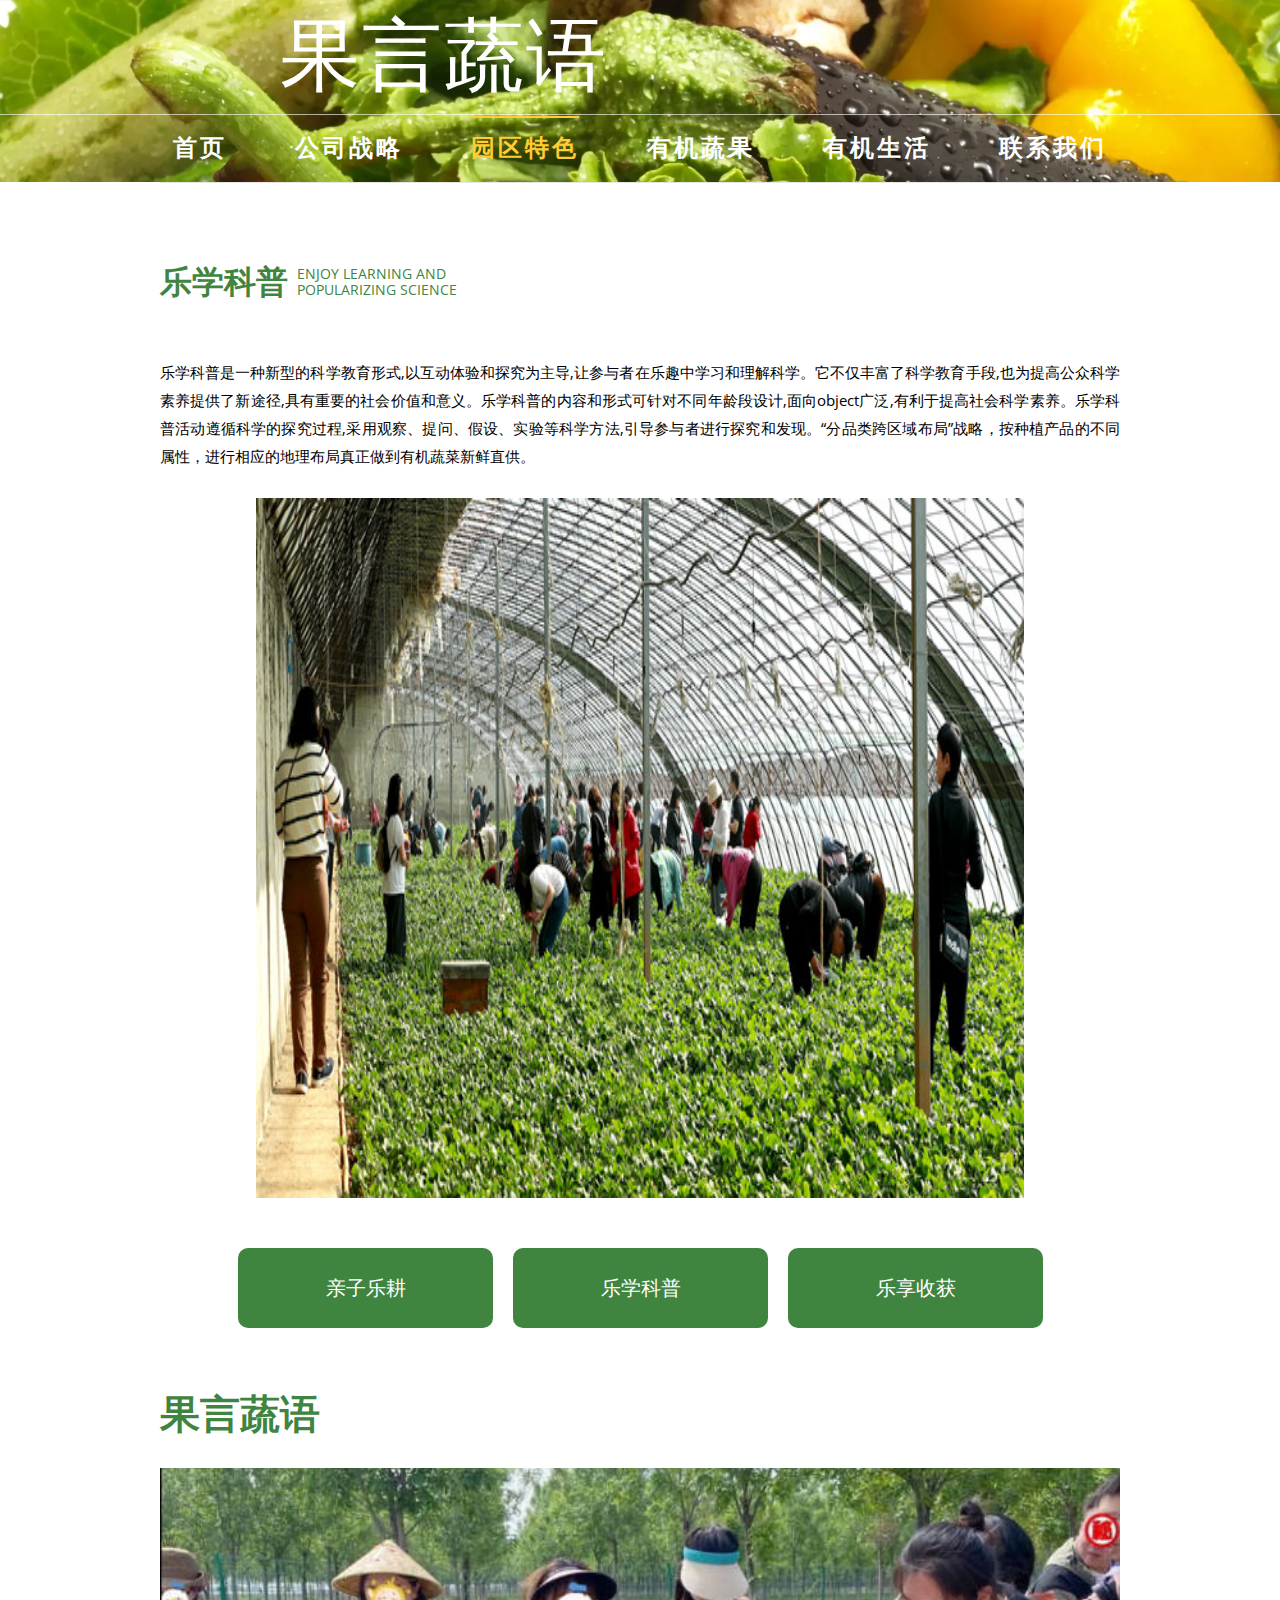
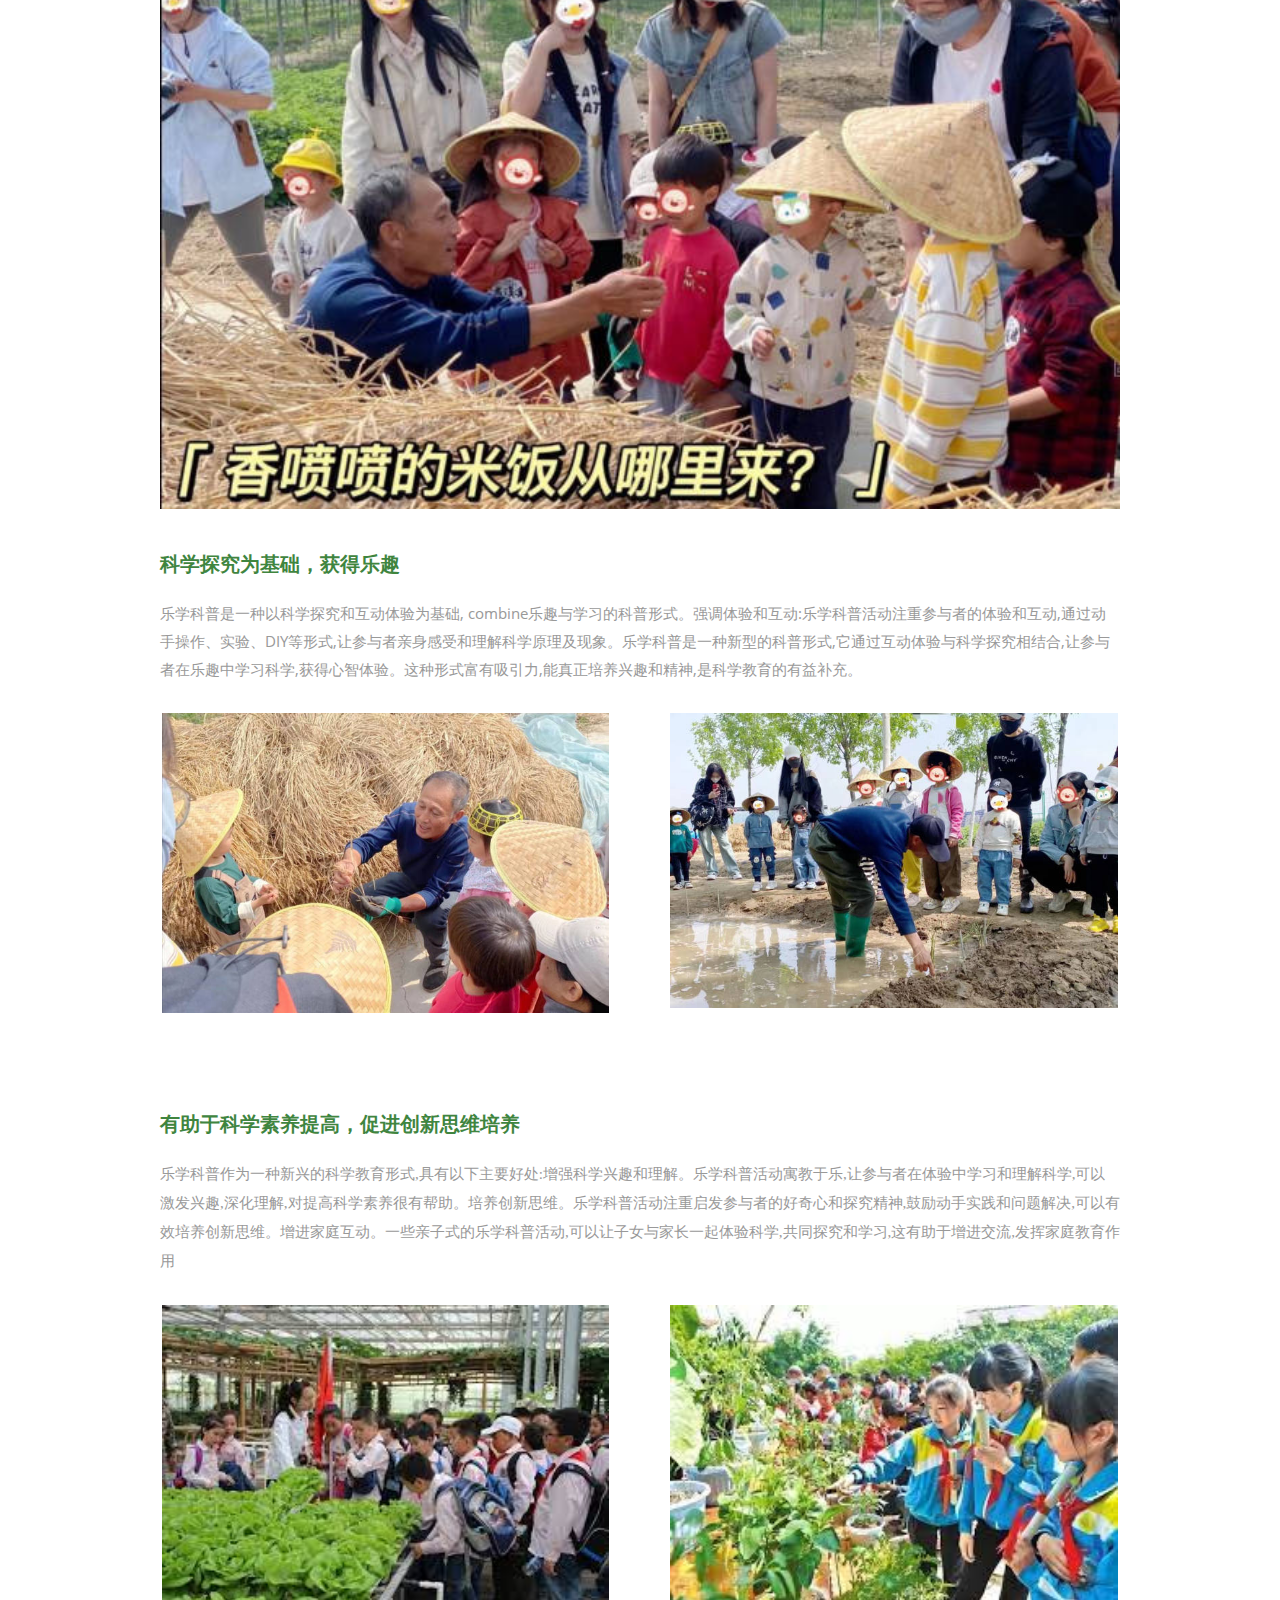
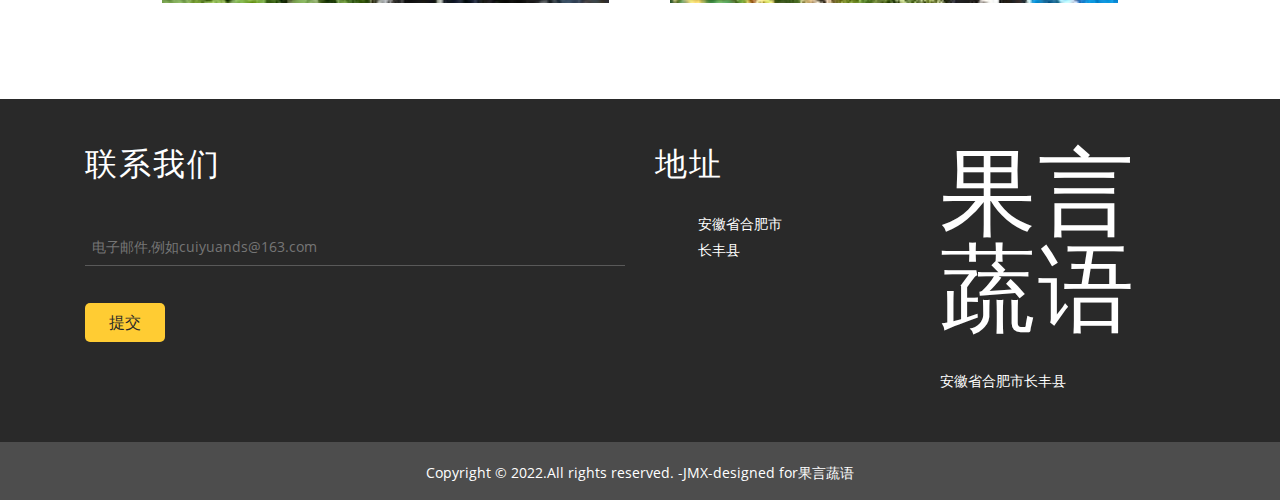
==== commit 021fb25e: "Update ts-x.html" ====
--- a/ts-x.html
+++ b/ts-x.html
@@ -57,12 +57,12 @@
 			<div class="top-nav">
 					<span class="menu">菜单</span>
 					<ul class="nav1">
-						<li><a href="/index.html" >首页</a></li>
-						<li><a href="/gs.html">公司战略</a></li>
-						<li><a href="/zhishi.html"  class="active" >园区特色</a></li>
-						<li><a href="/history.html">有机蔬果</a></li>
-						<li><a href="/zhishi.html" >有机生活</a></li>
-						<li><a href="/contact.html">联系我们</a></li>
+						<li><a href="index.html" >首页</a></li>
+						<li><a href="gs.html">公司战略</a></li>
+						<li><a href="zhishi.html"  class="active" >园区特色</a></li>
+						<li><a href="history.html">有机蔬果</a></li>
+						<li><a href="zhishi.html" >有机生活</a></li>
+						<li><a href="contact.html">联系我们</a></li>
 					</ul>
 					<!-- script-for-menu -->
 						<script>
@@ -99,7 +99,7 @@
                 <div class="planting_article">
                     <div class='layout-area'><p style="text-align: justify;"><span style="color: #000000;">乐学科普是一种新型的科学教育形式,以互动体验和探究为主导,让参与者在乐趣中学习和理解科学。它不仅丰富了科学教育手段,也为提高公众科学素养提供了新途径,具有重要的社会价值和意义。乐学科普的内容和形式可针对不同年龄段设计,面向object广泛,有利于提高社会科学素养。乐学科普活动遵循科学的探究过程,采用观察、提问、假设、实验等科学方法,引导参与者进行探究和发现。&ldquo;分品类跨区域布局&rdquo;战略，按种植产品的不同属性，进行相应的地理布局真正做到有机蔬菜新鲜直供。</span></p>
 <p>&nbsp;</p>
-<p><img src="/teshi-shi/zhis-01.jpg " alt="" width="869" height="700" /></p></div>                </div>
+<p><img src="teshi-shi/zhis-01.jpg " alt="" width="869" height="700" /></p></div>                </div>
 
                 
                 
@@ -108,19 +108,19 @@
                     <ul class="planting_list_ul clearfix">
                         
                                                                             <li>
-                                <a class="active" href="/yuanquteshe.html">
+                                <a class="active" href="yuanquteshe.html">
                                     亲子乐耕                               </a>
                             </li>
                                                     <li>
-                                <a class="active current" href="ts-x.html">
+                                <a class="active" href="ts-x.html">
                                     乐学科普                                </a>
                             </li>
                                                     <li>
-                                <a class="" href="/ts-xiang.html">
+                                <a class="" href="ts-xiang.html">
                                     乐享收获                                </a>
                             </li>
                                                     <li>
-                                <a class="" href="/ts-ye.html">
+                                <a class="" href=ts-ye.html">
                                     乐业共育                                </a>
                             </li>
                                                     <!-- <li>
@@ -141,7 +141,7 @@
                 <div class="planting_section">
                     <h2>果言蔬语<span></span></h2>
                     <div class="plan_img">
-                        <p><img src="/manig-ts/lexue-00.jpg" alt="" /></p>                    </div>
+                        <p><img src="manig-ts/lexue-00.jpg" alt="" /></p>                    </div>
  
                    
                     
@@ -159,7 +159,7 @@
                                         
                                                                                                                                                                                                                                                       
                                             <li>
-                                                <img src="/manig-ts/lexue-01.jpg" alt=""/>
+                                                <img src="manig-ts/lexue-01.jpg" alt=""/>
                                                 <h3></h3>
                                                 <div></div>  
                                                 
@@ -169,7 +169,7 @@
                                         
                                                                                                                                          
                                             <li>
-                                                <img src="/manig-ts/lexue-02.jpg" alt=""/>
+                                                <img src="manig-ts/lexue-02.jpg" alt=""/>
                                                 <h3></h3>
                                                 <div></div>  
                                                 
